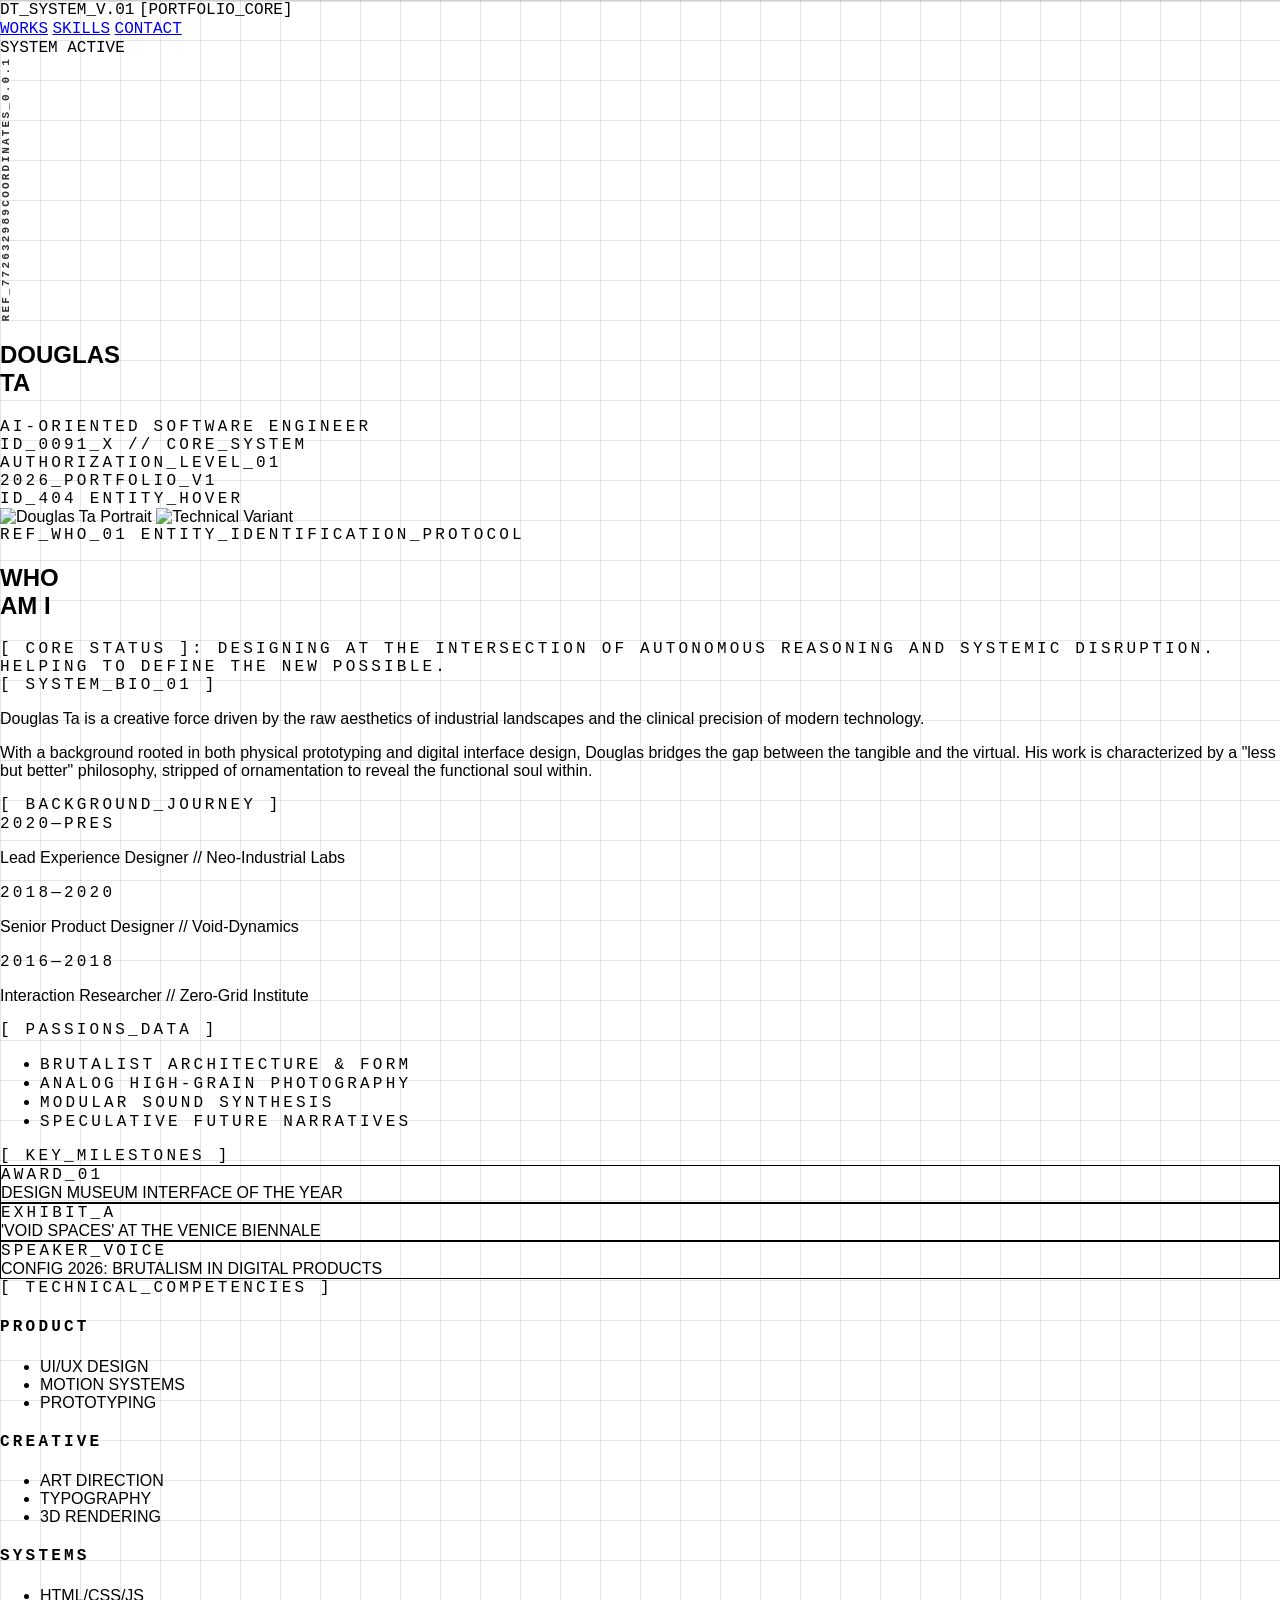
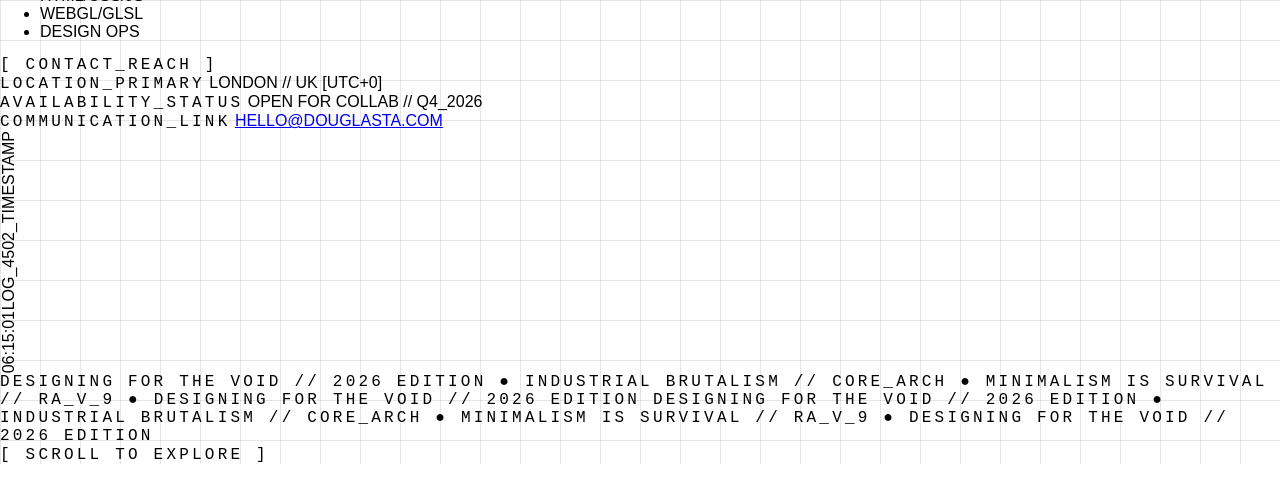
==== index.html @ 4e688d95 "updating info v2" ====
<!DOCTYPE html>
<html lang="en">
<head>
    <meta charset="UTF-8">
    <meta name="viewport" content="width=device-width, initial-scale=1.0">
    <title>DOUGLAS TA — MINIMALISM</title>
    <script src="https://cdn.tailwindcss.com"></script>
    <script src="https://code.iconify.design/iconify-icon/1.0.7/iconify-icon.min.js"></script>
    <script src="https://cdn.jsdelivr.net/npm/petite-vue@0.4.1/dist/petite-vue.iife.js" defer init></script>
    <style>
        @import url('https://api.fontshare.com/v2/css?f[]=nippo@200,300,400,500,600&f[]=azeret-mono@100,200,300,400&display=swap');

        :root {
            --bg-color: #ffffff;
            --accent-color: #000000;
            --grid-line: rgba(0,0,0,0.1);
        }

        body {
            font-family: 'Nippo', sans-serif;
            background-color: var(--bg-color);
            color: var(--accent-color);
            cursor: none;
            margin: 0;
            padding: 0;
        }

        .mono-text {
            font-family: 'Azeret Mono', monospace;
            text-transform: uppercase;
            letter-spacing: 0.2em;
        }

        .grid-bg {
            background-size: 40px 40px;
            background-image:
                linear-gradient(to right, var(--grid-line) 1px, transparent 1px),
                linear-gradient(to bottom, var(--grid-line) 1px, transparent 1px);
        }

        .image-container:hover .human-image { opacity: 0; }
        .image-container:hover .tech-image { opacity: 1; transform: scale(1.05); }

        #custom-cursor {
            position: fixed;
            width: 40px;
            height: 40px;
            background: black;
            border-radius: 50%;
            pointer-events: none;
            z-index: 9999;
            transition: transform 0.1s ease-out, width 0.3s ease, height 0.3s ease, background-color 0.3s ease;
            transform: translate(-50%, -50%);
            left: -100px;
            top: -100px;
        }

        .is-hovering #custom-cursor {
            width: 80px;
            height: 80px;
            background: white;
            mix-blend-mode: difference;
        }

        .brutalist-border { border: 1px solid black; }

        /* Holographic card effect — translated from components.md */
        .holographic-card {
            position: relative;
            transform-style: preserve-3d;
            transition: transform 0.15s ease-out;
            will-change: transform;
            overflow: hidden;
        }

        .holo-glow {
            position: absolute;
            inset: 0;
            background: radial-gradient(
                circle at var(--bg-x, 50%) var(--bg-y, 50%),
                rgba(0, 255, 255, 0.25),
                rgba(0, 212, 255, 0.20) 18%,
                rgba(0, 191, 255, 0.15) 32%,
                rgba(0, 169, 255, 0.10) 45%,
                transparent 42%
            ),
            linear-gradient(
                115deg,
                transparent 30%,
                rgba(0, 169, 255, 0.18) 37%,
                rgba(0, 191, 255, 0.20) 43%,
                rgba(0, 212, 255, 0.20) 50%,
                rgba(0, 233, 255, 0.18) 57%,
                rgba(0, 255, 255, 0.15) 63%,
                transparent 70%
            );
            opacity: 0;
            pointer-events: none;
            transition: opacity 0.3s ease;
            mix-blend-mode: screen;
            z-index: 1;
        }

        .holographic-card:hover .holo-glow {
            opacity: 1;
        }

        .vertical-text {
            writing-mode: vertical-rl;
            transform: rotate(180deg);
        }

        @keyframes scanline {
            0% { transform: translateY(-100%); }
            100% { transform: translateY(100%); }
        }

        .scanline {
            position: fixed;
            top: 0; left: 0; width: 100%; height: 2px;
            background: rgba(0,0,0,0.1);
            z-index: 100;
            pointer-events: none;
            animation: scanline 8s linear infinite;
        }

        .scroll-container::-webkit-scrollbar { display: none; }
        .scroll-container { -ms-overflow-style: none; scrollbar-width: none; }

        @keyframes spin-slow {
            from { transform: rotate(0deg); }
            to { transform: rotate(360deg); }
        }
        .animate-spin-slow { animation: spin-slow 10s linear infinite; }

        @keyframes marquee-footer {
            0% { transform: translateX(0); }
            100% { transform: translateX(-50%); }
        }

        #hero {
            min-height: 100%;
        }

        sd-component { display: block; }
    </style>
</head>
<body>
<div class="h-screen overflow-hidden flex flex-col relative select-none grid-bg">
    <div id="custom-cursor"></div>
    <div class="scanline"></div>

    <!-- Header -->
    <header class="w-full flex items-center justify-between p-2 border border-black z-40 bg-white shrink-0">
        <div class="flex items-center gap-6">
            <span class="uppercase tracking-[0.2em] text-xs font-bold" style="font-family: 'Azeret Mono', monospace;">DT_SYSTEM_V.01</span>
            <span class="uppercase tracking-[0.2em] text-xs opacity-40" style="font-family: 'Azeret Mono', monospace;">[PORTFOLIO_CORE]</span>
        </div>
        <nav class="hidden md:flex items-center gap-12">
            <a href="#works" class="uppercase tracking-[0.2em] text-xs hover:line-through transition-all" style="font-family: 'Azeret Mono', monospace;">WORKS</a>
            <a href="#lab" class="uppercase tracking-[0.2em] text-xs hover:line-through transition-all" style="font-family: 'Azeret Mono', monospace;">SKILLS</a>
            <a href="#info" class="uppercase tracking-[0.2em] text-xs hover:line-through transition-all" style="font-family: 'Azeret Mono', monospace;">CONTACT</a>
        </nav>
        <div class="flex items-center gap-4">
            <div class="w-3 h-3 rounded-full animate-pulse" style="background-color: #3BB143;"></div>
            <span class="uppercase tracking-[0.2em] text-xs" style="font-family: 'Azeret Mono', monospace;">SYSTEM ACTIVE</span>
        </div>
    </header>

    <!-- Main layout: sidebars + scrollable center -->
    <div class="flex flex-1 min-h-0 overflow-hidden">

        <!-- Left Sidebar -->
        <div class="sidebar-left w-12 h-full border-r border-black flex flex-col justify-between items-center py-12 bg-white/50 backdrop-blur-sm z-30 shrink-0">
            <div class="flex items-center justify-center" style="writing-mode: vertical-rl; transform: rotate(180deg); font-family: 'Azeret Mono', monospace; text-transform: uppercase; letter-spacing: 0.2em; font-size: 11px; font-weight: 600; color: #333;">
                COORDINATES_0.0.1
            </div>
            <div class="flex flex-col gap-8 items-center">
                <a href="https://github.com/douglasta2024/AI-Projects-Portfolio" target="_blank" class="hover:scale-125 transition-transform"><iconify-icon icon="lucide:github" class="text-3xl"></iconify-icon></a>
                <a href="https://linkedin.com/in/douglas-ta/" target="_blank" class="hover:scale-125 transition-transform"><iconify-icon icon="lucide:linkedin" class="text-3xl"></iconify-icon></a>
                <a href="https://instagram.com/douglas_ta30" target="_blank" class="hover:scale-125 transition-transform"><iconify-icon icon="lucide:instagram" class="text-3xl"></iconify-icon></a>
            </div>
            <div class="flex items-center justify-center" style="writing-mode: vertical-rl; transform: rotate(180deg); font-family: 'Azeret Mono', monospace; text-transform: uppercase; letter-spacing: 0.2em; font-size: 11px; font-weight: 600; color: #333;">
                REF_772632989
            </div>
        </div>

        <!-- Scrollable Center -->
        <div class="flex-1 overflow-y-auto scroll-container">

            <!-- Section: Hero -->
            <section id="hero" class="relative flex items-center justify-center border-b border-black bg-white/10 backdrop-blur-[2px]">
                <div class="absolute top-10 left-10 pointer-events-none z-30">
                    <h1 class="text-5xl md:text-6xl lg:text-7xl font-bold tracking-tighter leading-[0.8] text-black">DOUGLAS<br>TA</h1>
                    <div class="flex items-center gap-2 mt-4">
                        <div class="w-12 h-[1px] bg-black"></div>
                        <span class="mono-text text-[10px] font-bold">AI-ORIENTED SOFTWARE ENGINEER</span>
                    </div>
                </div>
                <div class="absolute top-10 right-10 mono-text text-[10px] text-right hidden md:block pointer-events-none z-30">
                    <div class="font-bold">ID_0091_X // CORE_SYSTEM</div>
                    <div class="opacity-40">AUTHORIZATION_LEVEL_01</div>
                    <div class="opacity-40 mt-1">2026_PORTFOLIO_V1</div>
                </div>
                <div class="image-container relative h-[65vh] aspect-[4/5] bg-neutral-100 border-[16px] border-black transition-all duration-700 hover:shadow-[30px_30px_0px_rgba(0,0,0,0.1)] group z-20">
                    <div class="absolute -top-10 left-0 mono-text text-[10px] flex items-center gap-2">
                        <span class="px-2 py-0.5 bg-black text-white">ID_404</span>
                        <span>ENTITY_HOVER</span>
                    </div>
                    <img src="https://vgbujcuwptvheqijyjbe.supabase.co/storage/v1/object/public/hmac-uploads/uploads/5531bca8-cac6-471d-98bf-a1027e7a1683/1772633847243-9bbf028e/image_one.png"
                         class="human-image absolute inset-0 w-full h-full object-cover object-center transition-opacity duration-500 grayscale" alt="Douglas Ta Portrait">
                    <img src="https://vgbujcuwptvheqijyjbe.supabase.co/storage/v1/object/public/hmac-uploads/uploads/5531bca8-cac6-471d-98bf-a1027e7a1683/1772633847243-9bbf028e/image_one.png"
                         class="tech-image absolute inset-0 w-full h-full object-cover object-center opacity-0 transition-all duration-700 scale-110 grayscale-0" alt="Technical Variant">
                    <div class="absolute top-2 left-2 w-4 h-4 border-t-2 border-l-2 border-white mix-blend-difference"></div>
                    <div class="absolute top-2 right-2 w-4 h-4 border-t-2 border-r-2 border-white mix-blend-difference"></div>
                    <div class="absolute bottom-2 left-2 w-4 h-4 border-b-2 border-l-2 border-white mix-blend-difference"></div>
                    <div class="absolute bottom-2 right-2 w-4 h-4 border-b-2 border-r-2 border-white mix-blend-difference"></div>
                </div>
            </section>

            <!-- Section: Who Am I heading -->
            <section id="info" class="px-8 py-20 border-b border-black">
                <div class="mono-text text-[10px] mb-4 flex items-center gap-2">
                    <span class="px-2 py-0.5 bg-black text-white">REF_WHO_01</span>
                    <span>ENTITY_IDENTIFICATION_PROTOCOL</span>
                </div>
                <h2 class="text-8xl md:text-[12rem] font-bold tracking-tighter leading-[0.8] text-black">
                    WHO<br>AM I
                </h2>
                <div class="flex justify-end mt-12">
                    <div class="w-1/2 mono-text text-sm leading-relaxed">
                        [ CORE STATUS ]: DESIGNING AT THE INTERSECTION OF AUTONOMOUS REASONING AND SYSTEMIC DISRUPTION. HELPING TO DEFINE THE NEW POSSIBLE.
                    </div>
                </div>
            </section>

            <!-- Section: Bio & Background -->
            <section class="grid grid-cols-1 md:grid-cols-2 border-b border-black">
                <div class="p-8 border-r border-black holographic-card">
                    <div class="mono-text text-[10px] mb-8">[ SYSTEM_BIO_01 ]</div>
                    <p class="text-xl font-medium leading-tight mb-6">
                        Douglas Ta is a creative force driven by the raw aesthetics of industrial landscapes and the clinical precision of modern technology.
                    </p>
                    <p class="text-neutral-500 leading-relaxed">
                        With a background rooted in both physical prototyping and digital interface design, Douglas bridges the gap between the tangible and the virtual. His work is characterized by a "less but better" philosophy, stripped of ornamentation to reveal the functional soul within.
                    </p>
                    <div class="holo-glow"></div>
                </div>
                <div class="p-8 holographic-card">
                    <div class="mono-text text-[10px] mb-8">[ BACKGROUND_JOURNEY ]</div>
                    <div class="space-y-6">
                        <div class="flex gap-4 items-start">
                            <span class="mono-text text-xs opacity-40">2020—PRES</span>
                            <p class="text-sm uppercase tracking-wider">Lead Experience Designer // Neo-Industrial Labs</p>
                        </div>
                        <div class="flex gap-4 items-start">
                            <span class="mono-text text-xs opacity-40">2018—2020</span>
                            <p class="text-sm uppercase tracking-wider">Senior Product Designer // Void-Dynamics</p>
                        </div>
                        <div class="flex gap-4 items-start">
                            <span class="mono-text text-xs opacity-40">2016—2018</span>
                            <p class="text-sm uppercase tracking-wider">Interaction Researcher // Zero-Grid Institute</p>
                        </div>
                    </div>
                    <div class="holo-glow"></div>
                </div>
            </section>

            <!-- Section: Interests & Accomplishments -->
            <section class="grid grid-cols-1 md:grid-cols-2 border-b border-black">
                <div class="p-8 border-r border-black holographic-card">
                    <div class="mono-text text-[10px] mb-8">[ PASSIONS_DATA ]</div>
                    <ul class="space-y-4">
                        <li class="flex items-center gap-4 group">
                            <iconify-icon icon="lucide:box" class="text-xl group-hover:rotate-45 transition-transform"></iconify-icon>
                            <span class="mono-text text-sm">Brutalist Architecture & Form</span>
                        </li>
                        <li class="flex items-center gap-4 group">
                            <iconify-icon icon="lucide:camera" class="text-xl group-hover:rotate-45 transition-transform"></iconify-icon>
                            <span class="mono-text text-sm">Analog High-Grain Photography</span>
                        </li>
                        <li class="flex items-center gap-4 group">
                            <iconify-icon icon="lucide:waves" class="text-xl group-hover:rotate-45 transition-transform"></iconify-icon>
                            <span class="mono-text text-sm">Modular Sound Synthesis</span>
                        </li>
                        <li class="flex items-center gap-4 group">
                            <iconify-icon icon="lucide:binary" class="text-xl group-hover:rotate-45 transition-transform"></iconify-icon>
                            <span class="mono-text text-sm">Speculative Future Narratives</span>
                        </li>
                    </ul>
                    <div class="holo-glow"></div>
                </div>
                <div class="p-8">
                    <div class="mono-text text-[10px] mb-8">[ KEY_MILESTONES ]</div>
                    <div class="grid grid-cols-1 gap-4">
                        <div class="p-4 brutalist-border holographic-card">
                            <div class="mono-text text-[10px] opacity-40 mb-1">AWARD_01</div>
                            <div class="text-sm font-bold">DESIGN MUSEUM INTERFACE OF THE YEAR</div>
                            <div class="holo-glow"></div>
                        </div>
                        <div class="p-4 brutalist-border holographic-card">
                            <div class="mono-text text-[10px] opacity-40 mb-1">EXHIBIT_A</div>
                            <div class="text-sm font-bold">'VOID SPACES' AT THE VENICE BIENNALE</div>
                            <div class="holo-glow"></div>
                        </div>
                        <div class="p-4 brutalist-border holographic-card">
                            <div class="mono-text text-[10px] opacity-40 mb-1">SPEAKER_VOICE</div>
                            <div class="text-sm font-bold">CONFIG 2026: BRUTALISM IN DIGITAL PRODUCTS</div>
                            <div class="holo-glow"></div>
                        </div>
                    </div>
                </div>
            </section>

            <!-- Section: Skills & Contact -->
            <section class="grid grid-cols-1 md:grid-cols-3">
                <div class="col-span-2 p-8 border-r border-black holographic-card">
                    <div class="mono-text text-[10px] mb-8">[ TECHNICAL_COMPETENCIES ]</div>
                    <div class="grid grid-cols-2 md:grid-cols-3 gap-8">
                        <div>
                            <h4 class="mono-text text-xs font-bold mb-4">Product</h4>
                            <ul class="text-xs space-y-2 opacity-60">
                                <li>UI/UX DESIGN</li>
                                <li>MOTION SYSTEMS</li>
                                <li>PROTOTYPING</li>
                            </ul>
                        </div>
                        <div>
                            <h4 class="mono-text text-xs font-bold mb-4">Creative</h4>
                            <ul class="text-xs space-y-2 opacity-60">
                                <li>ART DIRECTION</li>
                                <li>TYPOGRAPHY</li>
                                <li>3D RENDERING</li>
                            </ul>
                        </div>
                        <div>
                            <h4 class="mono-text text-xs font-bold mb-4">Systems</h4>
                            <ul class="text-xs space-y-2 opacity-60">
                                <li>HTML/CSS/JS</li>
                                <li>WEBGL/GLSL</li>
                                <li>DESIGN OPS</li>
                            </ul>
                        </div>
                    </div>
                    <div class="holo-glow"></div>
                </div>
                <div class="p-8 bg-black text-white">
                    <div class="mono-text text-[10px] mb-8 text-neutral-400">[ CONTACT_REACH ]</div>
                    <div class="space-y-6">
                        <div>
                            <span class="block text-[10px] mono-text opacity-40 mb-1">LOCATION_PRIMARY</span>
                            <span class="text-sm">LONDON // UK [UTC+0]</span>
                        </div>
                        <div>
                            <span class="block text-[10px] mono-text opacity-40 mb-1">AVAILABILITY_STATUS</span>
                            <span class="text-sm text-green-400">OPEN FOR COLLAB // Q4_2026</span>
                        </div>
                        <div>
                            <span class="block text-[10px] mono-text opacity-40 mb-1">COMMUNICATION_LINK</span>
                            <a href="mailto:hello@douglasta.com" class="text-sm underline hover:text-neutral-400 transition-colors">HELLO@DOUGLASTA.COM</a>
                        </div>
                    </div>
                </div>
            </section>

        </div>

        <!-- Right Sidebar -->
        <div class="sidebar-right w-16 h-full border-l border-black flex flex-col justify-between items-center py-4 bg-white/50 backdrop-blur-sm z-30 shrink-0">
            <div class="text-[10px] text-[#666] font-mono uppercase tracking-[0.2em]" style="writing-mode: vertical-rl; transform: rotate(180deg);">
                LOG_4502_TIMESTAMP
            </div>
            <div class="flex flex-col items-center gap-12">
                <div class="w-[1px] h-32 bg-black opacity-30"></div>
                <div class="w-10 h-10 border border-black flex items-center justify-center animate-spin-slow">
                    <iconify-icon icon="lucide:settings" class="text-lg"></iconify-icon>
                </div>
                <div class="w-[1px] h-32 bg-black opacity-30"></div>
            </div>
            <div id="time-display" class="font-mono uppercase tracking-[0.2em] text-[10px]" style="writing-mode: vertical-rl; transform: rotate(180deg);">
                00:00:00
            </div>
        </div>

    </div>

    <!-- Footer -->
    <footer class="w-full flex items-center justify-between p-2 border border-black z-40 bg-white shrink-0">
        <div class="flex gap-12 overflow-hidden whitespace-nowrap">
            <div class="flex gap-12 uppercase text-[10px] opacity-40" style="font-family: 'Azeret Mono', monospace; letter-spacing: 0.2em; animation: marquee-footer 20s linear infinite;">
                <span>DESIGNING FOR THE VOID // 2026 EDITION</span>
                <span>●</span>
                <span>INDUSTRIAL BRUTALISM // CORE_ARCH</span>
                <span>●</span>
                <span>MINIMALISM IS SURVIVAL // RA_V_9</span>
                <span>●</span>
                <span>DESIGNING FOR THE VOID // 2026 EDITION</span>
                <span>DESIGNING FOR THE VOID // 2026 EDITION</span>
                <span>●</span>
                <span>INDUSTRIAL BRUTALISM // CORE_ARCH</span>
                <span>●</span>
                <span>MINIMALISM IS SURVIVAL // RA_V_9</span>
                <span>●</span>
                <span>DESIGNING FOR THE VOID // 2026 EDITION</span>
            </div>
        </div>
        <div class="flex items-center gap-4 border-l border-black pl-8 ml-8 shrink-0">
            <span class="uppercase text-xs whitespace-nowrap" style="font-family: 'Azeret Mono', monospace; letter-spacing: 0.2em;">[ SCROLL TO EXPLORE ]</span>
            <iconify-icon icon="lucide:chevron-down" class="animate-bounce"></iconify-icon>
        </div>
    </footer>

</div>

<script>
    const cursor = document.getElementById('custom-cursor');
    const body = document.body;

    document.addEventListener('mousemove', (e) => {
        cursor.style.left = `${e.clientX}px`;
        cursor.style.top = `${e.clientY}px`;
    });

    const hoverSelectors = 'a, button, .image-container, .brutalist-border, [role="button"]';
    const setupHovers = () => {
        document.querySelectorAll(hoverSelectors).forEach(el => {
            el.removeEventListener('mouseenter', handleEnter);
            el.removeEventListener('mouseleave', handleLeave);
            el.addEventListener('mouseenter', handleEnter);
            el.addEventListener('mouseleave', handleLeave);
        });
    };
    const handleEnter = () => body.classList.add('is-hovering');
    const handleLeave = () => body.classList.remove('is-hovering');
    setupHovers();

    const observer = new MutationObserver(() => setupHovers());
    observer.observe(document.body, { childList: true, subtree: true });

    function updateTime() {
        const now = new Date();
        document.getElementById('time-display').innerText =
            now.getHours().toString().padStart(2, '0') + ':' +
            now.getMinutes().toString().padStart(2, '0') + ':' +
            now.getSeconds().toString().padStart(2, '0');
    }
    setInterval(updateTime, 1000);
    updateTime();

    document.addEventListener('mousemove', (e) => {
        const techImg = document.querySelector('.tech-image');
        if (techImg) {
            const x = (e.clientX / window.innerWidth - 0.5) * 20;
            const y = (e.clientY / window.innerHeight - 0.5) * 20;
            techImg.style.transform = `scale(1.1) translate(${x}px, ${y}px)`;
        }
    });

    // Holographic card tilt — translated from components.md HolographicCard
    document.querySelectorAll('.holographic-card').forEach(card => {
        card.addEventListener('mousemove', (e) => {
            const rect = card.getBoundingClientRect();
            const x = e.clientX - rect.left;
            const y = e.clientY - rect.top;
            const centerX = rect.width / 2;
            const centerY = rect.height / 2;
            const rotateX = (y - centerY) / 100;
            const rotateY = (centerX - x) / 100;
            card.style.transform = `perspective(1000px) rotateX(${rotateX}deg) rotateY(${rotateY}deg)`;
            card.style.setProperty('--bg-x', `${(x / rect.width) * 100}%`);
            card.style.setProperty('--bg-y', `${(y / rect.height) * 100}%`);
        });
        card.addEventListener('mouseleave', () => {
            card.style.transform = 'perspective(1000px) rotateX(0deg) rotateY(0deg)';
            card.style.setProperty('--bg-x', '50%');
            card.style.setProperty('--bg-y', '50%');
        });
    });
</script>
</body>
</html>
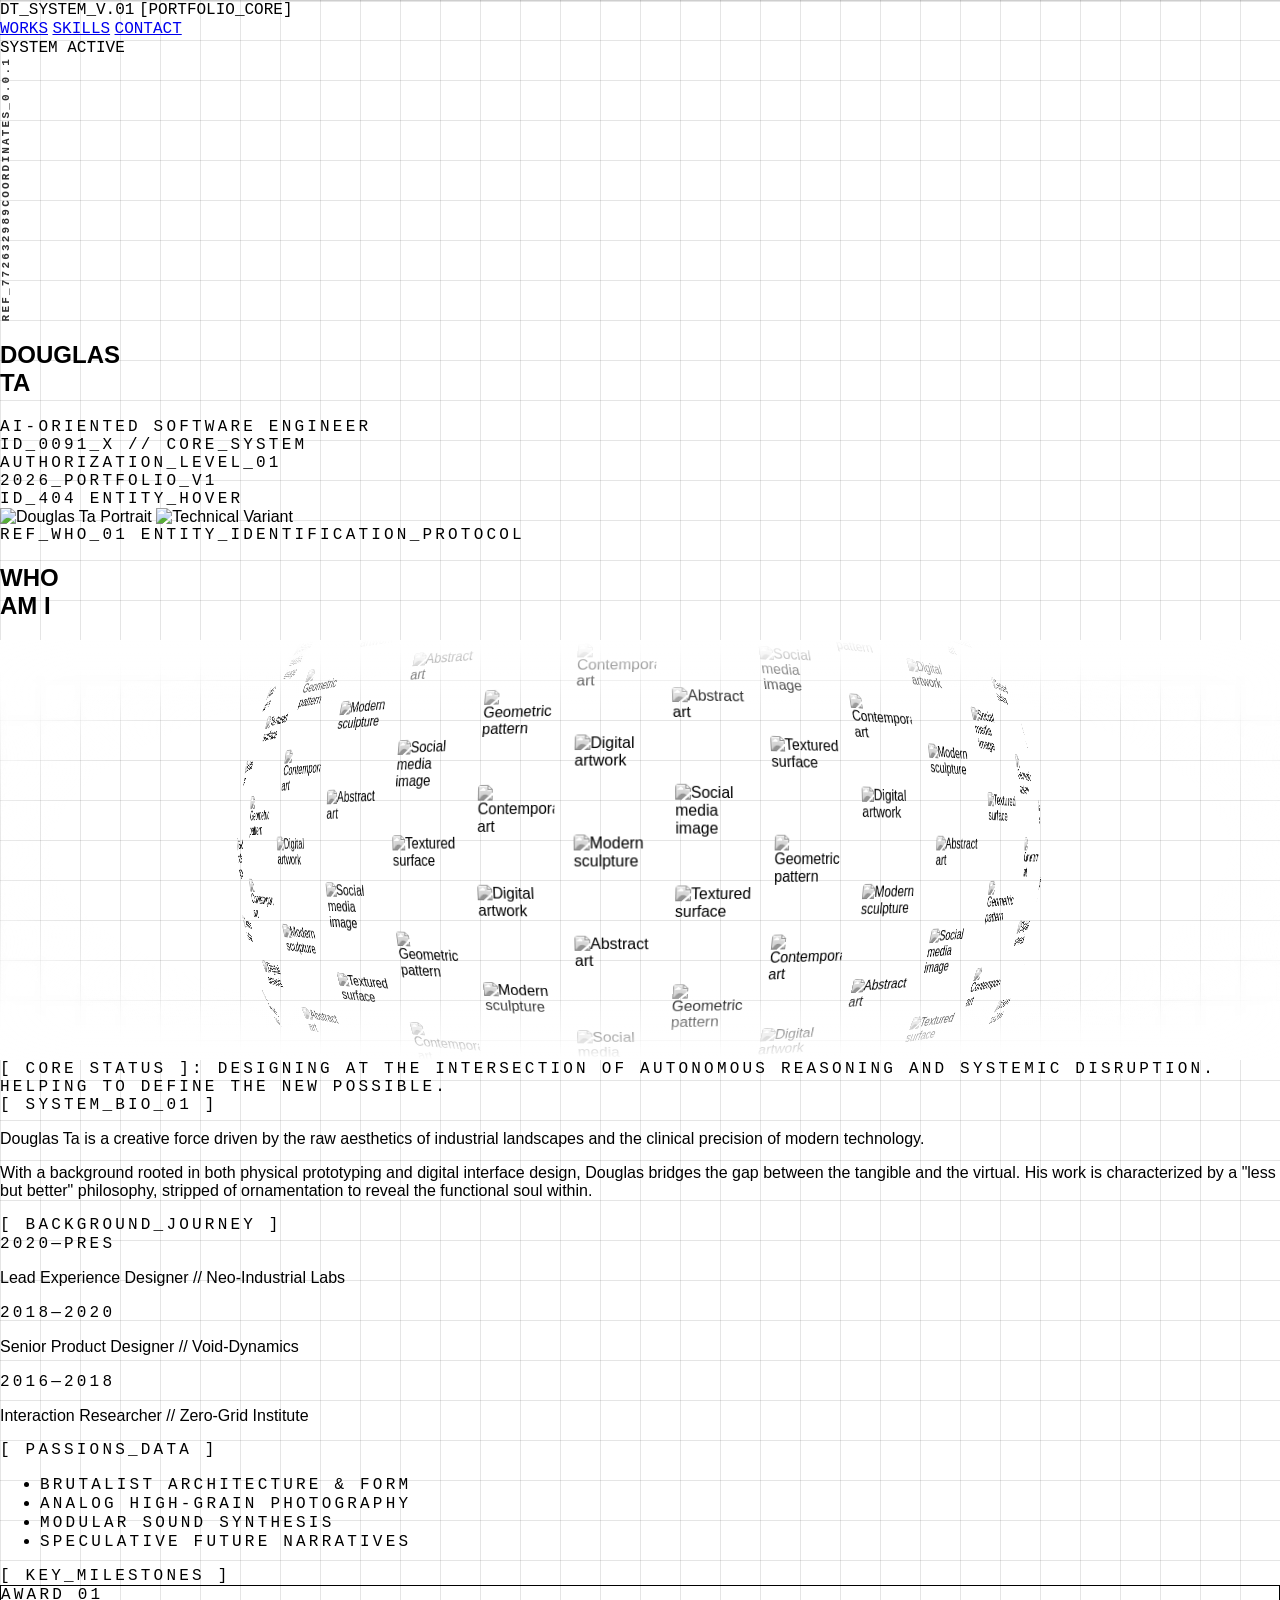
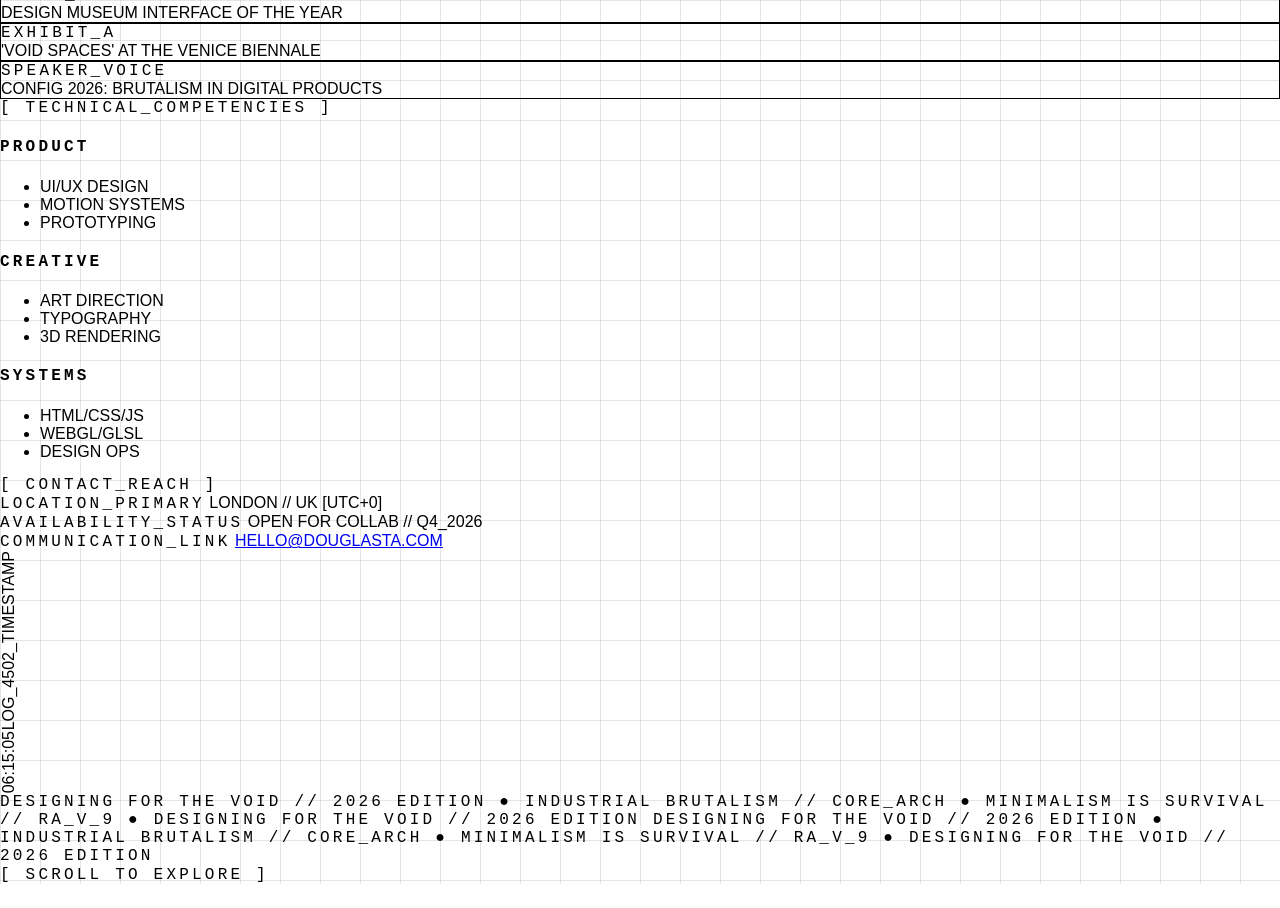
==== commit 686b84a9: "added dome" ====
--- a/index.html
+++ b/index.html
@@ -143,6 +143,91 @@
         }
 
         sd-component { display: block; }
+
+        /* ── Dome Gallery ─────────────────────────────────────────── */
+        .sphere-root {
+            position: relative; width: 100%; height: 100%;
+            --radius: 520px; --viewer-pad: 72px;
+            --circ: calc(var(--radius) * 3.14159);
+            --rot-y: calc((360deg / var(--segments-x)) / 2);
+            --rot-x: calc((360deg / var(--segments-y)) / 2);
+            --item-width: calc(var(--circ) / var(--segments-x));
+            --item-height: calc(var(--circ) / var(--segments-y));
+        }
+        .sphere-root * { box-sizing: border-box; }
+        .sphere, .item, .item__image { transform-style: preserve-3d; }
+        main.sphere-main {
+            position: absolute; inset: 0; display: grid; place-items: center;
+            overflow: hidden; touch-action: none; user-select: none;
+            -webkit-user-select: none; background: transparent;
+        }
+        .stage {
+            width: 100%; height: 100%; display: grid; place-items: center;
+            perspective: calc(var(--radius) * 2); perspective-origin: 50% 50%;
+            contain: layout paint size;
+        }
+        .sphere { transform: translateZ(calc(var(--radius) * -1)); will-change: transform; }
+        .overlay, .overlay--blur {
+            position: absolute; inset: 0; margin: auto; z-index: 3; pointer-events: none;
+        }
+        .overlay {
+            background-image: radial-gradient(rgba(235,235,235,0) 65%, var(--overlay-blur-color,#ffffff) 100%);
+        }
+        .overlay--blur {
+            -webkit-mask-image: radial-gradient(rgba(235,235,235,0) 70%, var(--overlay-blur-color,#ffffff) 90%);
+            mask-image: radial-gradient(rgba(235,235,235,0) 70%, var(--overlay-blur-color,#ffffff) 90%);
+            backdrop-filter: blur(3px);
+        }
+        .item {
+            width: calc(var(--item-width) * var(--item-size-x));
+            height: calc(var(--item-height) * var(--item-size-y));
+            position: absolute; top: -999px; bottom: -999px; left: -999px; right: -999px; margin: auto;
+            transform-origin: 50% 50%; backface-visibility: hidden; transition: transform 300ms;
+            transform:
+                rotateY(calc(var(--rot-y) * (var(--offset-x) + ((var(--item-size-x) - 1) / 2)) + var(--rot-y-delta, 0deg)))
+                rotateX(calc(var(--rot-x) * (var(--offset-y) - ((var(--item-size-y) - 1) / 2)) + var(--rot-x-delta, 0deg)))
+                translateZ(var(--radius));
+        }
+        .item__image {
+            position: absolute; display: block; inset: 10px;
+            border-radius: var(--tile-radius, 12px); background: transparent; overflow: hidden;
+            backface-visibility: hidden; transition: transform 300ms; cursor: pointer;
+            -webkit-tap-highlight-color: transparent; touch-action: manipulation;
+            pointer-events: auto; -webkit-transform: translateZ(0); transform: translateZ(0);
+        }
+        .item__image:focus { outline: none; }
+        .item__image img {
+            width: 100%; height: 100%; object-fit: cover; pointer-events: none;
+            backface-visibility: hidden; filter: var(--image-filter, none);
+        }
+        .viewer {
+            position: absolute; inset: 0; z-index: 20; pointer-events: none;
+            display: flex; align-items: center; justify-content: center; padding: var(--viewer-pad);
+        }
+        .viewer .frame {
+            height: 100%; aspect-ratio: 1; border-radius: var(--enlarge-radius,32px); display: flex;
+        }
+        @media (max-aspect-ratio: 1/1) { .viewer .frame { height: auto; width: 100%; } }
+        .viewer .scrim {
+            position: absolute; inset: 0; z-index: 10; background: rgba(0,0,0,0.4);
+            pointer-events: none; opacity: 0; transition: opacity 500ms ease; backdrop-filter: blur(3px);
+        }
+        .sphere-root[data-enlarging='true'] .viewer .scrim { opacity: 1; pointer-events: all; }
+        .viewer .enlarge {
+            position: absolute; z-index: 30; border-radius: var(--enlarge-radius,32px); overflow: hidden;
+            transition: transform 500ms ease, opacity 500ms ease;
+            transform-origin: top left; box-shadow: 0 10px 30px rgba(0,0,0,0.35);
+        }
+        .viewer .enlarge img { width: 100%; height: 100%; object-fit: cover; filter: var(--image-filter, none); }
+        .sphere-root .enlarge-closing img { filter: var(--image-filter, none); }
+        .edge-fade {
+            position: absolute; left: 50%; height: 70px; z-index: 5; pointer-events: none;
+            width: calc(var(--radius, 400px) * 2);
+            background: linear-gradient(to bottom, transparent, var(--overlay-blur-color,#ffffff));
+        }
+        .edge-fade--top { top: 0; transform: translateX(-50%) rotate(180deg); }
+        .edge-fade--bottom { bottom: 0; transform: translateX(-50%); }
+        .dg-scroll-lock { overflow: hidden; }
     </style>
 </head>
 <body>
@@ -224,9 +309,29 @@
                     <span class="px-2 py-0.5 bg-black text-white">REF_WHO_01</span>
                     <span>ENTITY_IDENTIFICATION_PROTOCOL</span>
                 </div>
-                <h2 class="text-8xl md:text-[12rem] font-bold tracking-tighter leading-[0.8] text-black">
-                    WHO<br>AM I
-                </h2>
+                <div class="flex items-center gap-8">
+                    <h2 class="text-8xl md:text-[12rem] font-bold tracking-tighter leading-[0.8] text-black shrink-0">
+                        WHO<br>AM I
+                    </h2>
+                    <div class="flex-1 relative overflow-hidden" style="height:420px;">
+                        <div class="sphere-root" id="dome-root"
+                            style="--segments-x:35;--segments-y:35;--overlay-blur-color:#ffffff;--tile-radius:4px;--enlarge-radius:4px;--image-filter:grayscale(1)">
+                            <main class="sphere-main" id="dome-main">
+                                <div class="stage">
+                                    <div class="sphere" id="dome-sphere"></div>
+                                </div>
+                                <div class="overlay"></div>
+                                <div class="overlay overlay--blur"></div>
+                                <div class="edge-fade edge-fade--top"></div>
+                                <div class="edge-fade edge-fade--bottom"></div>
+                                <div class="viewer" id="dome-viewer">
+                                    <div class="scrim" id="dome-scrim"></div>
+                                    <div class="frame" id="dome-frame"></div>
+                                </div>
+                            </main>
+                        </div>
+                    </div>
+                </div>
                 <div class="flex justify-end mt-12">
                     <div class="w-1/2 mono-text text-sm leading-relaxed">
                         [ CORE STATUS ]: DESIGNING AT THE INTERSECTION OF AUTONOMOUS REASONING AND SYSTEMIC DISRUPTION. HELPING TO DEFINE THE NEW POSSIBLE.
@@ -456,6 +561,311 @@
         }
     });
 
+    // ── Dome Gallery ────────────────────────────────────────────────
+    (function initDomeGallery() {
+        const IMAGES = [
+            { src: 'https://images.unsplash.com/photo-1755331039789-7e5680e26e8f?q=80&w=774&auto=format&fit=crop', alt: 'Abstract art' },
+            { src: 'https://images.unsplash.com/photo-1755569309049-98410b94f66d?q=80&w=772&auto=format&fit=crop', alt: 'Modern sculpture' },
+            { src: 'https://images.unsplash.com/photo-1755497595318-7e5e3523854f?q=80&w=774&auto=format&fit=crop', alt: 'Digital artwork' },
+            { src: 'https://images.unsplash.com/photo-1755353985163-c2a0fe5ac3d8?q=80&w=774&auto=format&fit=crop', alt: 'Contemporary art' },
+            { src: 'https://images.unsplash.com/photo-1745965976680-d00be7dc0377?q=80&w=774&auto=format&fit=crop', alt: 'Geometric pattern' },
+            { src: 'https://images.unsplash.com/photo-1752588975228-21f44630bb3c?q=80&w=774&auto=format&fit=crop', alt: 'Textured surface' },
+            { src: 'https://pbs.twimg.com/media/Gyla7NnXMAAXSo_?format=jpg&name=large', alt: 'Social media image' }
+        ];
+        const segments = 35;
+        const maxVerticalRotationDeg = 5;
+        const dragSensitivity = 20;
+        const enlargeTransitionMs = 300;
+        const dragDampening = 2;
+        const minRadius = 400;
+        const fit = 0.5;
+        const padFactor = 0.25;
+        const openedImageWidth = '250px';
+        const openedImageHeight = '350px';
+
+        const clampVal = (v, mn, mx) => Math.min(Math.max(v, mn), mx);
+        const normalizeAngle = d => ((d % 360) + 360) % 360;
+        const wrapAngleSigned = deg => { const a = (((deg + 180) % 360) + 360) % 360; return a - 180; };
+        const getDataNumber = (el, name, fallback) => {
+            const attr = el.dataset[name] ?? el.getAttribute('data-' + name);
+            const n = attr == null ? NaN : parseFloat(attr);
+            return Number.isFinite(n) ? n : fallback;
+        };
+
+        function buildItems(pool, seg) {
+            const xCols = Array.from({ length: seg }, (_, i) => -37 + i * 2);
+            const evenYs = [-4, -2, 0, 2, 4];
+            const oddYs  = [-3, -1, 1, 3, 5];
+            const coords = xCols.flatMap((x, c) => {
+                const ys = c % 2 === 0 ? evenYs : oddYs;
+                return ys.map(y => ({ x, y, sizeX: 2, sizeY: 2 }));
+            });
+            const totalSlots = coords.length;
+            const normalizedImages = pool.map(img => typeof img === 'string' ? { src: img, alt: '' } : { src: img.src || '', alt: img.alt || '' });
+            const usedImages = Array.from({ length: totalSlots }, (_, i) => normalizedImages[i % normalizedImages.length]);
+            for (let i = 1; i < usedImages.length; i++) {
+                if (usedImages[i].src === usedImages[i - 1].src) {
+                    for (let j = i + 1; j < usedImages.length; j++) {
+                        if (usedImages[j].src !== usedImages[i].src) {
+                            const tmp = usedImages[i]; usedImages[i] = usedImages[j]; usedImages[j] = tmp; break;
+                        }
+                    }
+                }
+            }
+            return coords.map((c, i) => ({ ...c, src: usedImages[i].src, alt: usedImages[i].alt }));
+        }
+
+        function computeItemBaseRotation(offsetX, offsetY, sizeX, sizeY, segs) {
+            const unit = 360 / segs / 2;
+            return { rotateX: unit * (offsetY - (sizeY - 1) / 2), rotateY: unit * (offsetX + (sizeX - 1) / 2) };
+        }
+
+        const rootEl   = document.getElementById('dome-root');
+        const mainEl   = document.getElementById('dome-main');
+        const sphereEl = document.getElementById('dome-sphere');
+        const viewerEl = document.getElementById('dome-viewer');
+        const scrimEl  = document.getElementById('dome-scrim');
+        const frameEl  = document.getElementById('dome-frame');
+        if (!rootEl) return;
+
+        // Build tiles
+        const items = buildItems(IMAGES, segments);
+        const frag = document.createDocumentFragment();
+        items.forEach(it => {
+            const itemDiv = document.createElement('div');
+            itemDiv.className = 'item';
+            itemDiv.dataset.src     = it.src;
+            itemDiv.dataset.offsetX = it.x;
+            itemDiv.dataset.offsetY = it.y;
+            itemDiv.dataset.sizeX   = it.sizeX;
+            itemDiv.dataset.sizeY   = it.sizeY;
+            itemDiv.style.setProperty('--offset-x',    it.x);
+            itemDiv.style.setProperty('--offset-y',    it.y);
+            itemDiv.style.setProperty('--item-size-x', it.sizeX);
+            itemDiv.style.setProperty('--item-size-y', it.sizeY);
+            const imgDiv = document.createElement('div');
+            imgDiv.className = 'item__image';
+            imgDiv.setAttribute('role', 'button');
+            imgDiv.tabIndex = 0;
+            imgDiv.setAttribute('aria-label', it.alt || 'Open image');
+            const img = document.createElement('img');
+            img.src = it.src; img.draggable = false; img.alt = it.alt;
+            imgDiv.appendChild(img);
+            itemDiv.appendChild(imgDiv);
+            frag.appendChild(itemDiv);
+        });
+        sphereEl.appendChild(frag);
+
+        // State
+        const rotation = { x: 0, y: 0 };
+        let startRot = { x: 0, y: 0 }, startPos = null;
+        let dragging = false, moved = false;
+        let inertiaRAF = null, opening = false;
+        let openStartedAt = 0, lastDragEndAt = 0;
+        let focusedEl = null, originalTilePosition = null;
+        let prevX = 0, prevY = 0, prevTime = 0, velX = 0, velY = 0;
+
+        function applyTransform(xDeg, yDeg) {
+            sphereEl.style.transform = `translateZ(calc(var(--radius) * -1)) rotateX(${xDeg}deg) rotateY(${yDeg}deg)`;
+        }
+
+        // ResizeObserver
+        new ResizeObserver(entries => {
+            const cr = entries[0].contentRect;
+            const w = Math.max(1, cr.width), h = Math.max(1, cr.height);
+            const minDim = Math.min(w, h), aspect = w / h;
+            let basis = aspect >= 1.3 ? w : minDim;
+            let radius = clampVal(Math.min(basis * fit, h * 1.35), minRadius, Infinity);
+            rootEl.style.setProperty('--radius', `${Math.round(radius)}px`);
+            rootEl.style.setProperty('--viewer-pad', `${Math.max(8, Math.round(minDim * padFactor))}px`);
+            applyTransform(rotation.x, rotation.y);
+        }).observe(rootEl);
+        applyTransform(0, 0);
+
+        // Inertia
+        function stopInertia() { if (inertiaRAF) { cancelAnimationFrame(inertiaRAF); inertiaRAF = null; } }
+        function startInertia(vx, vy) {
+            const MAX_V = 1.4;
+            let vX = clampVal(vx, -MAX_V, MAX_V) * 80, vY = clampVal(vy, -MAX_V, MAX_V) * 80;
+            let frames = 0;
+            const d = clampVal(dragDampening, 0, 1);
+            const friction = 0.94 + 0.055 * d, stopThr = 0.015 - 0.01 * d, maxF = Math.round(90 + 270 * d);
+            stopInertia();
+            function step() {
+                vX *= friction; vY *= friction;
+                if ((Math.abs(vX) < stopThr && Math.abs(vY) < stopThr) || ++frames > maxF) { inertiaRAF = null; return; }
+                rotation.x = clampVal(rotation.x - vY / 200, -maxVerticalRotationDeg, maxVerticalRotationDeg);
+                rotation.y = wrapAngleSigned(rotation.y + vX / 200);
+                applyTransform(rotation.x, rotation.y);
+                inertiaRAF = requestAnimationFrame(step);
+            }
+            inertiaRAF = requestAnimationFrame(step);
+        }
+
+        // Drag — pointer events
+        mainEl.addEventListener('pointerdown', e => {
+            if (focusedEl) return;
+            stopInertia();
+            dragging = true; moved = false;
+            startRot = { ...rotation };
+            startPos = { x: e.clientX, y: e.clientY };
+            prevX = e.clientX; prevY = e.clientY; prevTime = performance.now(); velX = 0; velY = 0;
+            mainEl.setPointerCapture(e.pointerId);
+        });
+        mainEl.addEventListener('pointermove', e => {
+            if (!dragging || !startPos || focusedEl) return;
+            const dxT = e.clientX - startPos.x, dyT = e.clientY - startPos.y;
+            if (!moved && dxT * dxT + dyT * dyT > 16) moved = true;
+            const now = performance.now(), dt = now - prevTime || 16;
+            velX = (e.clientX - prevX) / dt; velY = (e.clientY - prevY) / dt;
+            prevX = e.clientX; prevY = e.clientY; prevTime = now;
+            rotation.x = clampVal(startRot.x - dyT / dragSensitivity, -maxVerticalRotationDeg, maxVerticalRotationDeg);
+            rotation.y = wrapAngleSigned(startRot.y + dxT / dragSensitivity);
+            applyTransform(rotation.x, rotation.y);
+        });
+        mainEl.addEventListener('pointerup', () => {
+            if (!dragging) return;
+            dragging = false;
+            if (Math.abs(velX) > 0.005 || Math.abs(velY) > 0.005) startInertia(velX * 1000, velY * 1000);
+            if (moved) lastDragEndAt = performance.now();
+            moved = false;
+        });
+
+        // Click to enlarge
+        function openItem(imgDiv) {
+            if (opening) return;
+            opening = true; openStartedAt = performance.now();
+            const parent = imgDiv.parentElement;
+            focusedEl = imgDiv;
+            imgDiv.setAttribute('data-focused', 'true');
+            const offsetX = getDataNumber(parent, 'offsetX', 0), offsetY = getDataNumber(parent, 'offsetY', 0);
+            const sizeX   = getDataNumber(parent, 'sizeX',   2), sizeY   = getDataNumber(parent, 'sizeY',   2);
+            const parentRot = computeItemBaseRotation(offsetX, offsetY, sizeX, sizeY, segments);
+            let rotY = -(normalizeAngle(parentRot.rotateY) + normalizeAngle(rotation.y)) % 360;
+            if (rotY < -180) rotY += 360;
+            parent.style.setProperty('--rot-y-delta', `${rotY}deg`);
+            parent.style.setProperty('--rot-x-delta', `${-parentRot.rotateX - rotation.x}deg`);
+
+            const refDiv = document.createElement('div');
+            refDiv.className = 'item__image item__image--reference';
+            refDiv.style.opacity = '0';
+            refDiv.style.transform = `rotateX(${-parentRot.rotateX}deg) rotateY(${-parentRot.rotateY}deg)`;
+            parent.appendChild(refDiv);
+            void refDiv.offsetHeight;
+
+            const tileR  = refDiv.getBoundingClientRect();
+            const mainR  = mainEl.getBoundingClientRect();
+            const frameR = frameEl.getBoundingClientRect();
+            if (tileR.width <= 0 || tileR.height <= 0) {
+                opening = false; focusedEl = null; parent.removeChild(refDiv); return;
+            }
+            originalTilePosition = { left: tileR.left, top: tileR.top, width: tileR.width, height: tileR.height };
+            imgDiv.style.visibility = 'hidden'; imgDiv.style.zIndex = 0;
+
+            const overlay = document.createElement('div');
+            overlay.className = 'enlarge';
+            Object.assign(overlay.style, {
+                position: 'absolute',
+                left: (frameR.left - mainR.left) + 'px', top: (frameR.top - mainR.top) + 'px',
+                width: frameR.width + 'px', height: frameR.height + 'px',
+                opacity: '0', zIndex: '30', willChange: 'transform, opacity',
+                transformOrigin: 'top left',
+                transition: `transform ${enlargeTransitionMs}ms ease, opacity ${enlargeTransitionMs}ms ease`
+            });
+            const oImg = document.createElement('img');
+            oImg.src = parent.dataset.src || imgDiv.querySelector('img')?.src || '';
+            overlay.appendChild(oImg);
+            viewerEl.appendChild(overlay);
+
+            const sx0 = tileR.width  / frameR.width  || 1;
+            const sy0 = tileR.height / frameR.height || 1;
+            overlay.style.transform = `translate(${tileR.left - frameR.left}px, ${tileR.top - frameR.top}px) scale(${sx0}, ${sy0})`;
+            setTimeout(() => {
+                if (!overlay.parentElement) return;
+                overlay.style.opacity = '1';
+                overlay.style.transform = 'translate(0,0) scale(1,1)';
+                rootEl.setAttribute('data-enlarging', 'true');
+            }, 16);
+
+            if (openedImageWidth || openedImageHeight) {
+                overlay.addEventListener('transitionend', function onFirst(ev) {
+                    if (ev.propertyName !== 'transform') return;
+                    overlay.removeEventListener('transitionend', onFirst);
+                    const prevT = overlay.style.transition;
+                    overlay.style.transition = 'none';
+                    const tw = openedImageWidth || `${frameR.width}px`, th = openedImageHeight || `${frameR.height}px`;
+                    const tmp = document.createElement('div');
+                    tmp.style.cssText = `position:absolute;width:${tw};height:${th};visibility:hidden;`;
+                    document.body.appendChild(tmp);
+                    const tmpR = tmp.getBoundingClientRect();
+                    document.body.removeChild(tmp);
+                    void overlay.offsetWidth;
+                    overlay.style.transition = `left ${enlargeTransitionMs}ms ease, top ${enlargeTransitionMs}ms ease, width ${enlargeTransitionMs}ms ease, height ${enlargeTransitionMs}ms ease`;
+                    requestAnimationFrame(() => {
+                        overlay.style.left   = `${frameR.left - mainR.left + (frameR.width  - tmpR.width)  / 2}px`;
+                        overlay.style.top    = `${frameR.top  - mainR.top  + (frameR.height - tmpR.height) / 2}px`;
+                        overlay.style.width  = tw; overlay.style.height = th;
+                    });
+                    overlay.addEventListener('transitionend', () => { overlay.style.transition = prevT; }, { once: true });
+                });
+            }
+        }
+
+        function closeItem() {
+            if (performance.now() - openStartedAt < 250 || !focusedEl) return;
+            const el = focusedEl, parent = el.parentElement;
+            const overlay = viewerEl.querySelector('.enlarge');
+            if (!overlay) return;
+            const refDiv = parent.querySelector('.item__image--reference');
+            const origPos = originalTilePosition;
+            const rootRect = rootEl.getBoundingClientRect();
+
+            if (!origPos) {
+                overlay.remove(); if (refDiv) refDiv.remove();
+                parent.style.setProperty('--rot-y-delta', '0deg'); parent.style.setProperty('--rot-x-delta', '0deg');
+                el.style.visibility = ''; el.style.zIndex = 0; focusedEl = null;
+                rootEl.removeAttribute('data-enlarging'); opening = false; return;
+            }
+            const cur = overlay.getBoundingClientRect();
+            const anim = document.createElement('div');
+            anim.className = 'enlarge-closing';
+            anim.style.cssText = `position:absolute;left:${cur.left - rootRect.left}px;top:${cur.top - rootRect.top}px;width:${cur.width}px;height:${cur.height}px;z-index:9999;border-radius:var(--enlarge-radius,32px);overflow:hidden;box-shadow:0 10px 30px rgba(0,0,0,.35);transition:all ${enlargeTransitionMs}ms ease-out;pointer-events:none;`;
+            const clonedImg = overlay.querySelector('img');
+            if (clonedImg) { const ci = clonedImg.cloneNode(); ci.style.cssText = 'width:100%;height:100%;object-fit:cover;'; anim.appendChild(ci); }
+            overlay.remove(); rootEl.appendChild(anim);
+            void anim.getBoundingClientRect();
+            requestAnimationFrame(() => {
+                anim.style.left = `${origPos.left - rootRect.left}px`; anim.style.top = `${origPos.top - rootRect.top}px`;
+                anim.style.width = origPos.width + 'px'; anim.style.height = origPos.height + 'px';
+                anim.style.opacity = '0';
+            });
+            anim.addEventListener('transitionend', () => {
+                anim.remove(); originalTilePosition = null; if (refDiv) refDiv.remove();
+                parent.style.transition = 'none'; el.style.transition = 'none';
+                parent.style.setProperty('--rot-y-delta', '0deg'); parent.style.setProperty('--rot-x-delta', '0deg');
+                requestAnimationFrame(() => {
+                    el.style.visibility = ''; el.style.opacity = '0'; el.style.zIndex = 0;
+                    focusedEl = null; rootEl.removeAttribute('data-enlarging');
+                    requestAnimationFrame(() => {
+                        parent.style.transition = ''; el.style.transition = 'opacity 300ms ease-out';
+                        requestAnimationFrame(() => {
+                            el.style.opacity = '1';
+                            setTimeout(() => { el.style.transition = ''; el.style.opacity = ''; opening = false; }, 300);
+                        });
+                    });
+                });
+            }, { once: true });
+        }
+
+        sphereEl.addEventListener('click', e => {
+            if (moved || performance.now() - lastDragEndAt < 80 || opening) return;
+            const imgDiv = e.target.closest('.item__image');
+            if (imgDiv) openItem(imgDiv);
+        });
+        scrimEl.addEventListener('click', closeItem);
+        window.addEventListener('keydown', e => { if (e.key === 'Escape') closeItem(); });
+    })();
+
     // Holographic card tilt — translated from components.md HolographicCard
     document.querySelectorAll('.holographic-card').forEach(card => {
         card.addEventListener('mousemove', (e) => {
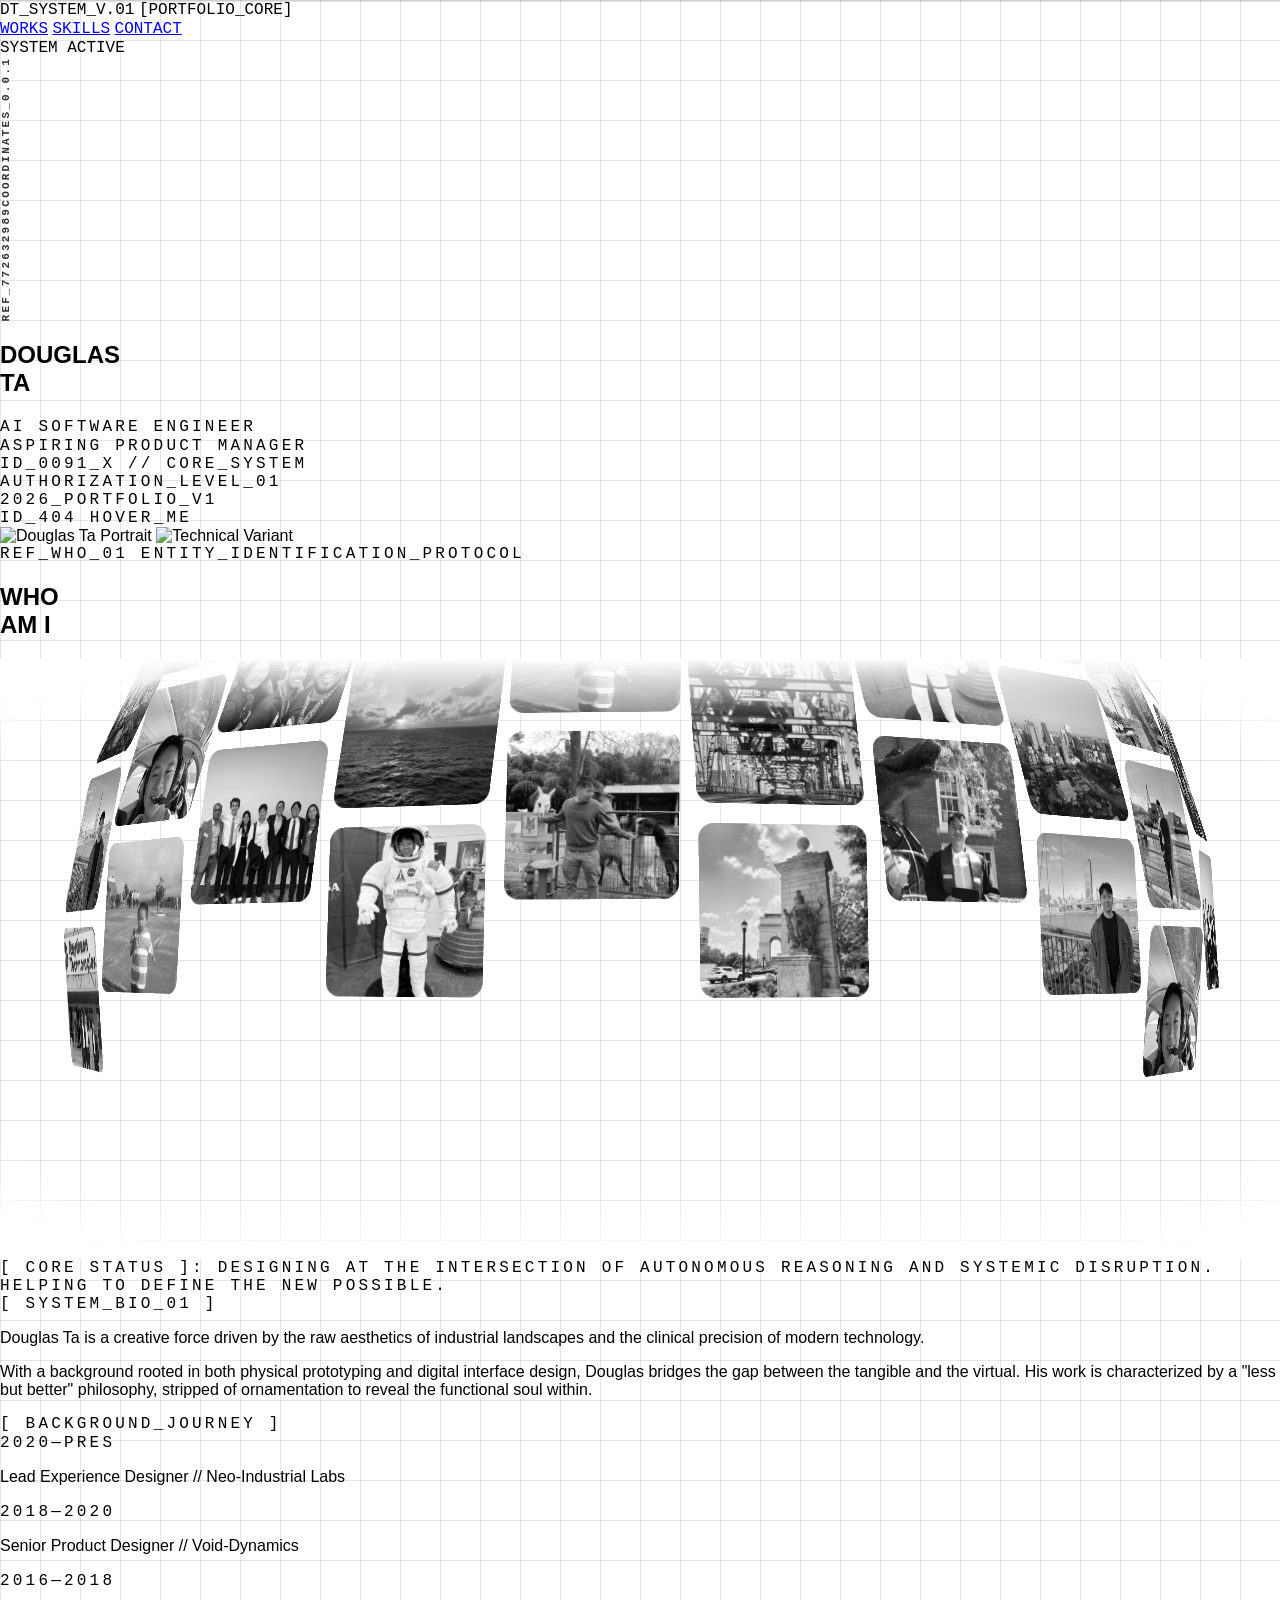
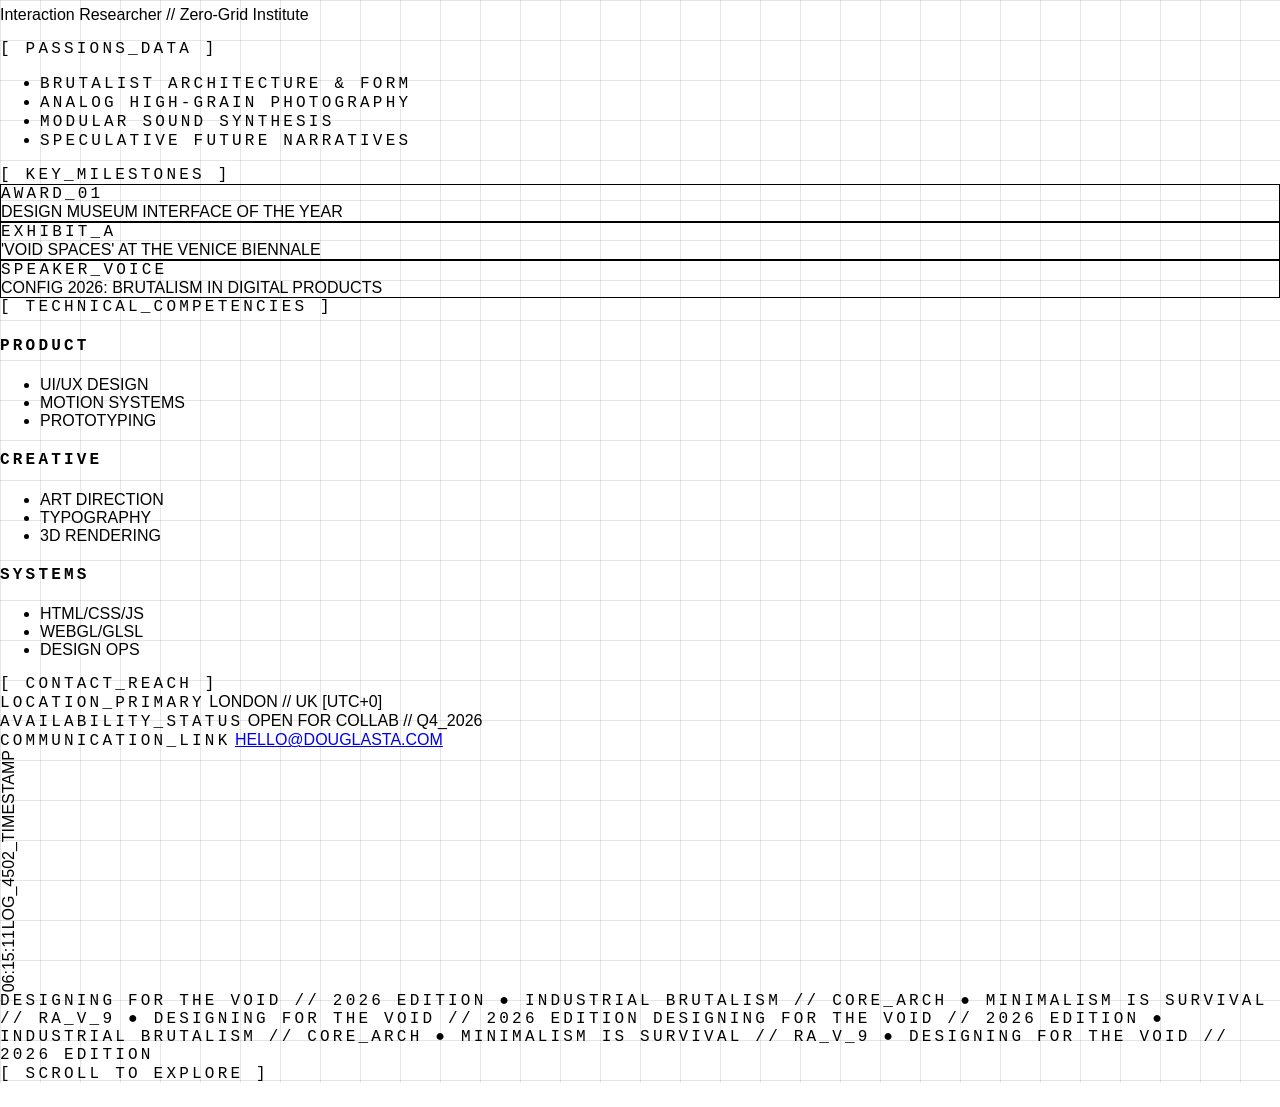
==== commit 8e613575: "final dome gallery" ====
--- a/index.html
+++ b/index.html
@@ -64,46 +64,6 @@
 
         .brutalist-border { border: 1px solid black; }
 
-        /* Holographic card effect — translated from components.md */
-        .holographic-card {
-            position: relative;
-            transform-style: preserve-3d;
-            transition: transform 0.15s ease-out;
-            will-change: transform;
-            overflow: hidden;
-        }
-
-        .holo-glow {
-            position: absolute;
-            inset: 0;
-            background: radial-gradient(
-                circle at var(--bg-x, 50%) var(--bg-y, 50%),
-                rgba(0, 255, 255, 0.25),
-                rgba(0, 212, 255, 0.20) 18%,
-                rgba(0, 191, 255, 0.15) 32%,
-                rgba(0, 169, 255, 0.10) 45%,
-                transparent 42%
-            ),
-            linear-gradient(
-                115deg,
-                transparent 30%,
-                rgba(0, 169, 255, 0.18) 37%,
-                rgba(0, 191, 255, 0.20) 43%,
-                rgba(0, 212, 255, 0.20) 50%,
-                rgba(0, 233, 255, 0.18) 57%,
-                rgba(0, 255, 255, 0.15) 63%,
-                transparent 70%
-            );
-            opacity: 0;
-            pointer-events: none;
-            transition: opacity 0.3s ease;
-            mix-blend-mode: screen;
-            z-index: 1;
-        }
-
-        .holographic-card:hover .holo-glow {
-            opacity: 1;
-        }
 
         .vertical-text {
             writing-mode: vertical-rl;
@@ -171,11 +131,11 @@
             position: absolute; inset: 0; margin: auto; z-index: 3; pointer-events: none;
         }
         .overlay {
-            background-image: radial-gradient(rgba(235,235,235,0) 65%, var(--overlay-blur-color,#ffffff) 100%);
+            background-image: radial-gradient(rgba(235,235,235,0) 82%, var(--overlay-blur-color,#ffffff) 100%);
         }
         .overlay--blur {
-            -webkit-mask-image: radial-gradient(rgba(235,235,235,0) 70%, var(--overlay-blur-color,#ffffff) 90%);
-            mask-image: radial-gradient(rgba(235,235,235,0) 70%, var(--overlay-blur-color,#ffffff) 90%);
+            -webkit-mask-image: radial-gradient(rgba(235,235,235,0) 85%, var(--overlay-blur-color,#ffffff) 95%);
+            mask-image: radial-gradient(rgba(235,235,235,0) 85%, var(--overlay-blur-color,#ffffff) 95%);
             backdrop-filter: blur(3px);
         }
         .item {
@@ -191,7 +151,7 @@
         .item__image {
             position: absolute; display: block; inset: 10px;
             border-radius: var(--tile-radius, 12px); background: transparent; overflow: hidden;
-            backface-visibility: hidden; transition: transform 300ms; cursor: pointer;
+            backface-visibility: hidden; transition: transform 300ms; cursor: none;
             -webkit-tap-highlight-color: transparent; touch-action: manipulation;
             pointer-events: auto; -webkit-transform: translateZ(0); transform: translateZ(0);
         }
@@ -218,8 +178,8 @@
             transition: transform 500ms ease, opacity 500ms ease;
             transform-origin: top left; box-shadow: 0 10px 30px rgba(0,0,0,0.35);
         }
-        .viewer .enlarge img { width: 100%; height: 100%; object-fit: cover; filter: var(--image-filter, none); }
-        .sphere-root .enlarge-closing img { filter: var(--image-filter, none); }
+        .viewer .enlarge img { width: 100%; height: 100%; object-fit: cover; filter: none; }
+        .sphere-root .enlarge-closing img { filter: none; }
         .edge-fade {
             position: absolute; left: 50%; height: 70px; z-index: 5; pointer-events: none;
             width: calc(var(--radius, 400px) * 2);
@@ -279,7 +239,11 @@
                     <h1 class="text-5xl md:text-6xl lg:text-7xl font-bold tracking-tighter leading-[0.8] text-black">DOUGLAS<br>TA</h1>
                     <div class="flex items-center gap-2 mt-4">
                         <div class="w-12 h-[1px] bg-black"></div>
-                        <span class="mono-text text-[10px] font-bold">AI-ORIENTED SOFTWARE ENGINEER</span>
+                        <span class="mono-text text-[10px] font-bold">AI SOFTWARE ENGINEER</span>
+                    </div>
+                    <div class="flex items-center gap-2 mt-2">
+                        <div class="w-12 h-[1px] bg-black"></div>
+                        <span class="mono-text text-[10px] font-bold">ASPIRING PRODUCT MANAGER</span>
                     </div>
                 </div>
                 <div class="absolute top-10 right-10 mono-text text-[10px] text-right hidden md:block pointer-events-none z-30">
@@ -290,7 +254,7 @@
                 <div class="image-container relative h-[65vh] aspect-[4/5] bg-neutral-100 border-[16px] border-black transition-all duration-700 hover:shadow-[30px_30px_0px_rgba(0,0,0,0.1)] group z-20">
                     <div class="absolute -top-10 left-0 mono-text text-[10px] flex items-center gap-2">
                         <span class="px-2 py-0.5 bg-black text-white">ID_404</span>
-                        <span>ENTITY_HOVER</span>
+                        <span>HOVER_ME</span>
                     </div>
                     <img src="https://vgbujcuwptvheqijyjbe.supabase.co/storage/v1/object/public/hmac-uploads/uploads/5531bca8-cac6-471d-98bf-a1027e7a1683/1772633847243-9bbf028e/image_one.png"
                          class="human-image absolute inset-0 w-full h-full object-cover object-center transition-opacity duration-500 grayscale" alt="Douglas Ta Portrait">
@@ -313,35 +277,35 @@
                     <h2 class="text-8xl md:text-[12rem] font-bold tracking-tighter leading-[0.8] text-black shrink-0">
                         WHO<br>AM I
                     </h2>
-                    <div class="flex-1 relative overflow-hidden" style="height:420px;">
-                        <div class="sphere-root" id="dome-root"
-                            style="--segments-x:35;--segments-y:35;--overlay-blur-color:#ffffff;--tile-radius:4px;--enlarge-radius:4px;--image-filter:grayscale(1)">
-                            <main class="sphere-main" id="dome-main">
-                                <div class="stage">
-                                    <div class="sphere" id="dome-sphere"></div>
-                                </div>
-                                <div class="overlay"></div>
-                                <div class="overlay overlay--blur"></div>
-                                <div class="edge-fade edge-fade--top"></div>
-                                <div class="edge-fade edge-fade--bottom"></div>
-                                <div class="viewer" id="dome-viewer">
-                                    <div class="scrim" id="dome-scrim"></div>
-                                    <div class="frame" id="dome-frame"></div>
-                                </div>
-                            </main>
-                        </div>
-                    </div>
-                </div>
-                <div class="flex justify-end mt-12">
-                    <div class="w-1/2 mono-text text-sm leading-relaxed">
-                        [ CORE STATUS ]: DESIGNING AT THE INTERSECTION OF AUTONOMOUS REASONING AND SYSTEMIC DISRUPTION. HELPING TO DEFINE THE NEW POSSIBLE.
+                    <div class="flex-1 flex flex-col">
+                        <div class="relative overflow-hidden" style="height:600px;">
+                            <div class="sphere-root" id="dome-root"
+                                style="--segments-x:26;--segments-y:26;--overlay-blur-color:#ffffff;--tile-radius:16px;--enlarge-radius:16px;--image-filter:grayscale(1)">
+                                <main class="sphere-main" id="dome-main">
+                                    <div class="stage">
+                                        <div class="sphere" id="dome-sphere"></div>
+                                    </div>
+                                    <div class="overlay"></div>
+                                    <div class="overlay overlay--blur"></div>
+                                    <div class="edge-fade edge-fade--top"></div>
+                                    <div class="edge-fade edge-fade--bottom"></div>
+                                    <div class="viewer" id="dome-viewer">
+                                        <div class="scrim" id="dome-scrim"></div>
+                                        <div class="frame" id="dome-frame"></div>
+                                    </div>
+                                </main>
+                            </div>
+                        </div>
+                        <div class="mt-8 text-left mono-text text-sm leading-relaxed">
+                            [ CORE STATUS ]: DESIGNING AT THE INTERSECTION OF AUTONOMOUS REASONING AND SYSTEMIC DISRUPTION. HELPING TO DEFINE THE NEW POSSIBLE.
+                        </div>
                     </div>
                 </div>
             </section>
 
             <!-- Section: Bio & Background -->
             <section class="grid grid-cols-1 md:grid-cols-2 border-b border-black">
-                <div class="p-8 border-r border-black holographic-card">
+                <div class="p-8 border-r border-black">
                     <div class="mono-text text-[10px] mb-8">[ SYSTEM_BIO_01 ]</div>
                     <p class="text-xl font-medium leading-tight mb-6">
                         Douglas Ta is a creative force driven by the raw aesthetics of industrial landscapes and the clinical precision of modern technology.
@@ -349,9 +313,8 @@
                     <p class="text-neutral-500 leading-relaxed">
                         With a background rooted in both physical prototyping and digital interface design, Douglas bridges the gap between the tangible and the virtual. His work is characterized by a "less but better" philosophy, stripped of ornamentation to reveal the functional soul within.
                     </p>
-                    <div class="holo-glow"></div>
-                </div>
-                <div class="p-8 holographic-card">
+                </div>
+                <div class="p-8">
                     <div class="mono-text text-[10px] mb-8">[ BACKGROUND_JOURNEY ]</div>
                     <div class="space-y-6">
                         <div class="flex gap-4 items-start">
@@ -367,13 +330,12 @@
                             <p class="text-sm uppercase tracking-wider">Interaction Researcher // Zero-Grid Institute</p>
                         </div>
                     </div>
-                    <div class="holo-glow"></div>
                 </div>
             </section>
 
             <!-- Section: Interests & Accomplishments -->
             <section class="grid grid-cols-1 md:grid-cols-2 border-b border-black">
-                <div class="p-8 border-r border-black holographic-card">
+                <div class="p-8 border-r border-black">
                     <div class="mono-text text-[10px] mb-8">[ PASSIONS_DATA ]</div>
                     <ul class="space-y-4">
                         <li class="flex items-center gap-4 group">
@@ -393,33 +355,29 @@
                             <span class="mono-text text-sm">Speculative Future Narratives</span>
                         </li>
                     </ul>
-                    <div class="holo-glow"></div>
                 </div>
                 <div class="p-8">
                     <div class="mono-text text-[10px] mb-8">[ KEY_MILESTONES ]</div>
                     <div class="grid grid-cols-1 gap-4">
-                        <div class="p-4 brutalist-border holographic-card">
+                        <div class="p-4 brutalist-border">
                             <div class="mono-text text-[10px] opacity-40 mb-1">AWARD_01</div>
                             <div class="text-sm font-bold">DESIGN MUSEUM INTERFACE OF THE YEAR</div>
-                            <div class="holo-glow"></div>
-                        </div>
-                        <div class="p-4 brutalist-border holographic-card">
+                                </div>
+                        <div class="p-4 brutalist-border">
                             <div class="mono-text text-[10px] opacity-40 mb-1">EXHIBIT_A</div>
                             <div class="text-sm font-bold">'VOID SPACES' AT THE VENICE BIENNALE</div>
-                            <div class="holo-glow"></div>
-                        </div>
-                        <div class="p-4 brutalist-border holographic-card">
+                                </div>
+                        <div class="p-4 brutalist-border">
                             <div class="mono-text text-[10px] opacity-40 mb-1">SPEAKER_VOICE</div>
                             <div class="text-sm font-bold">CONFIG 2026: BRUTALISM IN DIGITAL PRODUCTS</div>
-                            <div class="holo-glow"></div>
-                        </div>
+                                </div>
                     </div>
                 </div>
             </section>
 
             <!-- Section: Skills & Contact -->
             <section class="grid grid-cols-1 md:grid-cols-3">
-                <div class="col-span-2 p-8 border-r border-black holographic-card">
+                <div class="col-span-2 p-8 border-r border-black">
                     <div class="mono-text text-[10px] mb-8">[ TECHNICAL_COMPETENCIES ]</div>
                     <div class="grid grid-cols-2 md:grid-cols-3 gap-8">
                         <div>
@@ -447,7 +405,6 @@
                             </ul>
                         </div>
                     </div>
-                    <div class="holo-glow"></div>
                 </div>
                 <div class="p-8 bg-black text-white">
                     <div class="mono-text text-[10px] mb-8 text-neutral-400">[ CONTACT_REACH ]</div>
@@ -526,7 +483,7 @@
         cursor.style.top = `${e.clientY}px`;
     });
 
-    const hoverSelectors = 'a, button, .image-container, .brutalist-border, [role="button"]';
+    const hoverSelectors = 'a:not(#dome-root a), button:not(#dome-root button), .image-container, .brutalist-border, [role="button"]:not(#dome-root [role="button"])';
     const setupHovers = () => {
         document.querySelectorAll(hoverSelectors).forEach(el => {
             el.removeEventListener('mouseenter', handleEnter);
@@ -564,21 +521,31 @@
     // ── Dome Gallery ────────────────────────────────────────────────
     (function initDomeGallery() {
         const IMAGES = [
-            { src: 'https://images.unsplash.com/photo-1755331039789-7e5680e26e8f?q=80&w=774&auto=format&fit=crop', alt: 'Abstract art' },
-            { src: 'https://images.unsplash.com/photo-1755569309049-98410b94f66d?q=80&w=772&auto=format&fit=crop', alt: 'Modern sculpture' },
-            { src: 'https://images.unsplash.com/photo-1755497595318-7e5e3523854f?q=80&w=774&auto=format&fit=crop', alt: 'Digital artwork' },
-            { src: 'https://images.unsplash.com/photo-1755353985163-c2a0fe5ac3d8?q=80&w=774&auto=format&fit=crop', alt: 'Contemporary art' },
-            { src: 'https://images.unsplash.com/photo-1745965976680-d00be7dc0377?q=80&w=774&auto=format&fit=crop', alt: 'Geometric pattern' },
-            { src: 'https://images.unsplash.com/photo-1752588975228-21f44630bb3c?q=80&w=774&auto=format&fit=crop', alt: 'Textured surface' },
-            { src: 'https://pbs.twimg.com/media/Gyla7NnXMAAXSo_?format=jpg&name=large', alt: 'Social media image' }
+            { src: 'assets/atlanta-rooftop.jpg', alt: 'Atlanta' },
+            { src: 'assets/graduation.jpg', alt: 'Graduation' },
+            { src: 'assets/NASA-astronaut.jpg', alt: 'NASA' },
+            { src: 'assets/sunset ocean.jpg', alt: 'Ocean Sunset' },
+            { src: 'assets/Raytheon-IPPD.jpg', alt: 'Raytheon IPPD' },
+            { src: 'assets/New-York-Brooklyn.jpg', alt: 'Brooklyn, New York' },
+            { src: 'assets/Japan.jpg', alt: 'Japan' },
+            { src: 'assets/Scuba-Diving.jpg', alt: 'Scuba Diving' },
+            { src: 'assets/Llamas.jpg', alt: 'Llamas' },
+            { src: 'assets/Baby Me Vietnam.jpg', alt: 'Vietnam' },
+            { src: 'assets/Flying.jpg', alt: 'Pilot' },
+            { src: 'assets/Boston.jpg', alt: 'Boston' },
+            { src: 'assets/Atlanta.jpg', alt: 'Atlanta' },
+            { src: 'assets/Jacksonville.jpg', alt: 'Jacksonville' },
+            { src: 'assets/White-Water-Rafting.jpg', alt: 'White Water Rafting' },
+            { src: 'assets/Freedom-Scientific-IPPD.jpg', alt: 'Freedom Scientific IPPD' },
+            { src: 'assets/UF-Badminton.jpg', alt: 'UF Badminton' },
         ];
-        const segments = 35;
-        const maxVerticalRotationDeg = 5;
-        const dragSensitivity = 20;
+        const segments = 26;
+        const maxVerticalRotationDeg = 4;
+        const dragSensitivity = 30;
         const enlargeTransitionMs = 300;
-        const dragDampening = 2;
-        const minRadius = 400;
-        const fit = 0.5;
+        const dragDampening = 3.4;
+        const minRadius = 500;
+        const fit = 0.9;
         const padFactor = 0.25;
         const openedImageWidth = '250px';
         const openedImageHeight = '350px';
@@ -775,6 +742,20 @@
             const oImg = document.createElement('img');
             oImg.src = parent.dataset.src || imgDiv.querySelector('img')?.src || '';
             overlay.appendChild(oImg);
+            const altText = imgDiv.querySelector('img')?.alt || imgDiv.getAttribute('aria-label') || '';
+            if (altText) {
+                const caption = document.createElement('div');
+                caption.textContent = altText;
+                Object.assign(caption.style, {
+                    position: 'absolute', bottom: '0', left: '0', right: '0',
+                    padding: '12px 16px', color: '#ffffff', fontWeight: 'bold',
+                    fontFamily: "'Azeret Mono', monospace", fontSize: '13px',
+                    letterSpacing: '0.15em', textTransform: 'uppercase',
+                    background: 'linear-gradient(to top, rgba(0,0,0,0.55) 0%, transparent 100%)',
+                    pointerEvents: 'none'
+                });
+                overlay.appendChild(caption);
+            }
             viewerEl.appendChild(overlay);
 
             const sx0 = tileR.width  / frameR.width  || 1;
@@ -857,35 +838,19 @@
             }, { once: true });
         }
 
-        sphereEl.addEventListener('click', e => {
+        mainEl.addEventListener('click', e => {
             if (moved || performance.now() - lastDragEndAt < 80 || opening) return;
-            const imgDiv = e.target.closest('.item__image');
+            let imgDiv = e.target.closest('.item__image');
+            if (!imgDiv) {
+                const el = document.elementFromPoint(e.clientX, e.clientY);
+                if (el) imgDiv = el.closest('.item__image');
+            }
             if (imgDiv) openItem(imgDiv);
         });
         scrimEl.addEventListener('click', closeItem);
         window.addEventListener('keydown', e => { if (e.key === 'Escape') closeItem(); });
     })();
 
-    // Holographic card tilt — translated from components.md HolographicCard
-    document.querySelectorAll('.holographic-card').forEach(card => {
-        card.addEventListener('mousemove', (e) => {
-            const rect = card.getBoundingClientRect();
-            const x = e.clientX - rect.left;
-            const y = e.clientY - rect.top;
-            const centerX = rect.width / 2;
-            const centerY = rect.height / 2;
-            const rotateX = (y - centerY) / 100;
-            const rotateY = (centerX - x) / 100;
-            card.style.transform = `perspective(1000px) rotateX(${rotateX}deg) rotateY(${rotateY}deg)`;
-            card.style.setProperty('--bg-x', `${(x / rect.width) * 100}%`);
-            card.style.setProperty('--bg-y', `${(y / rect.height) * 100}%`);
-        });
-        card.addEventListener('mouseleave', () => {
-            card.style.transform = 'perspective(1000px) rotateX(0deg) rotateY(0deg)';
-            card.style.setProperty('--bg-x', '50%');
-            card.style.setProperty('--bg-y', '50%');
-        });
-    });
 </script>
 </body>
 </html>
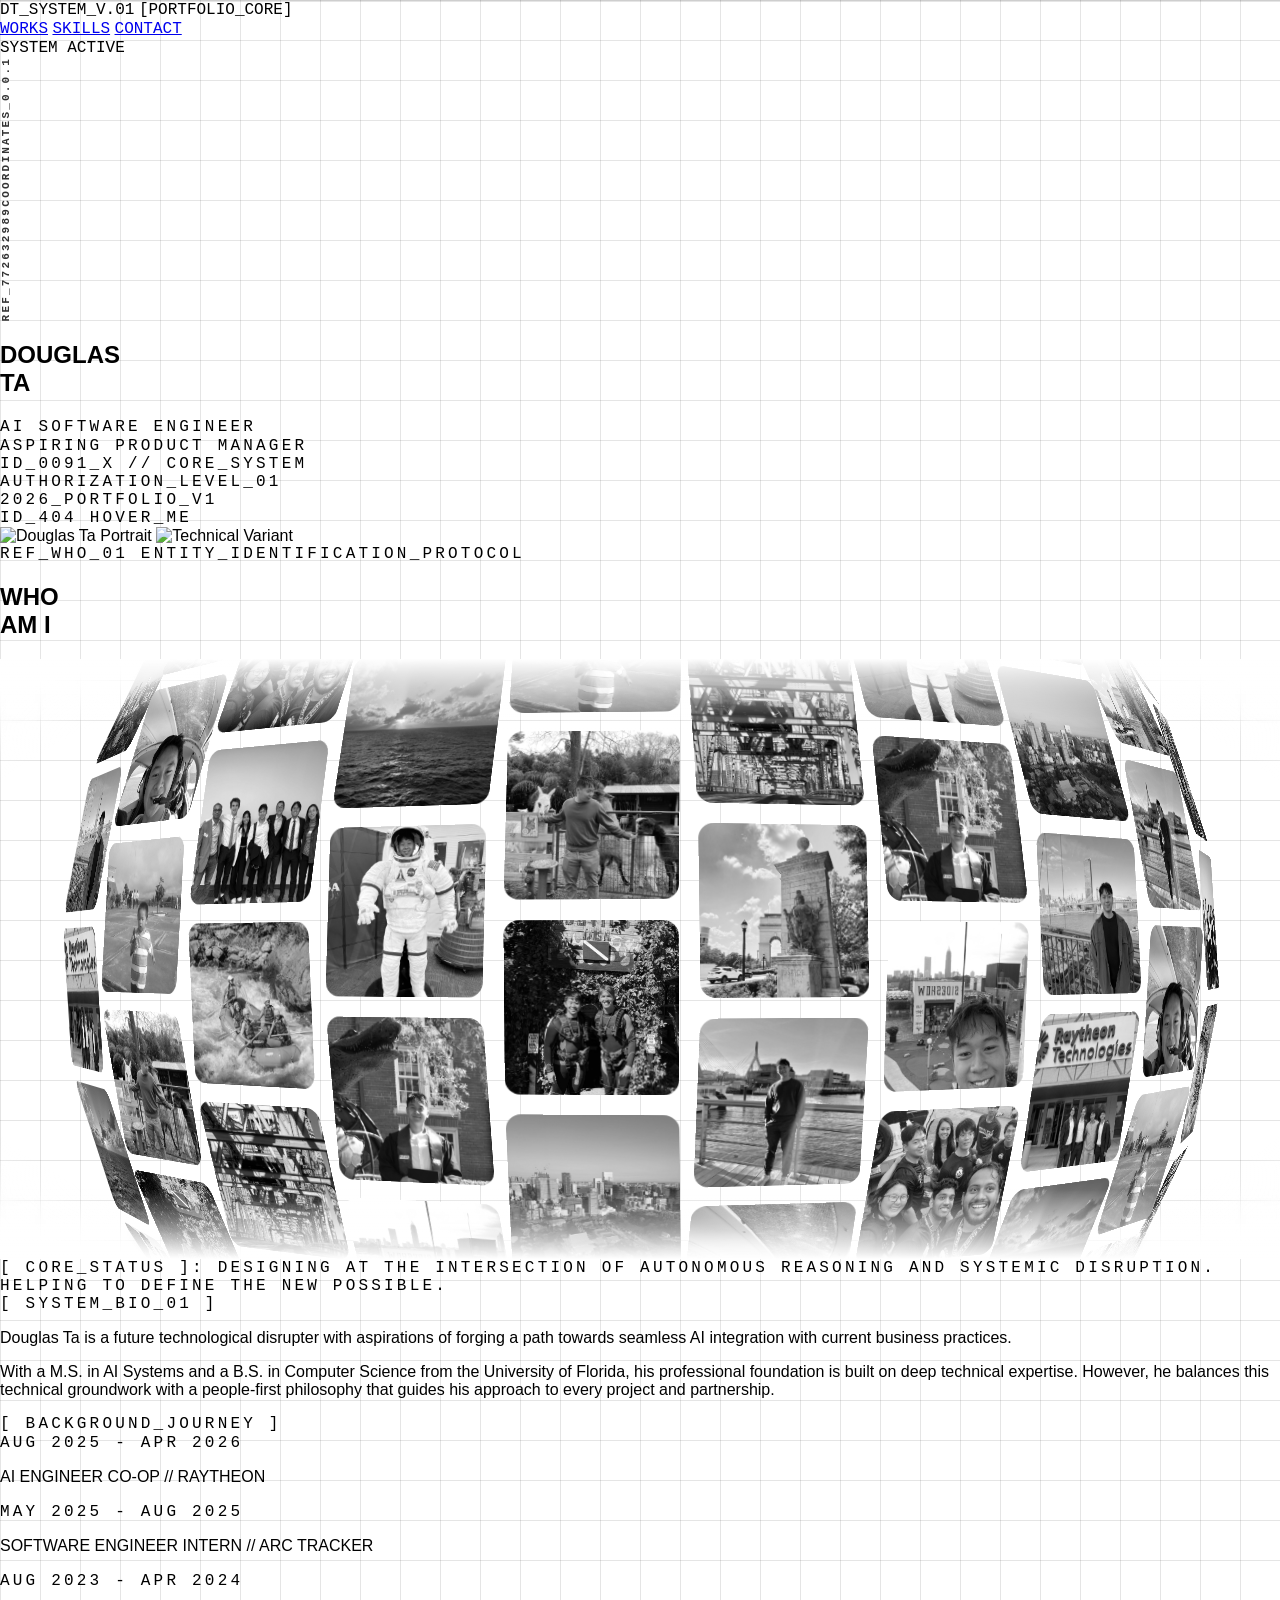
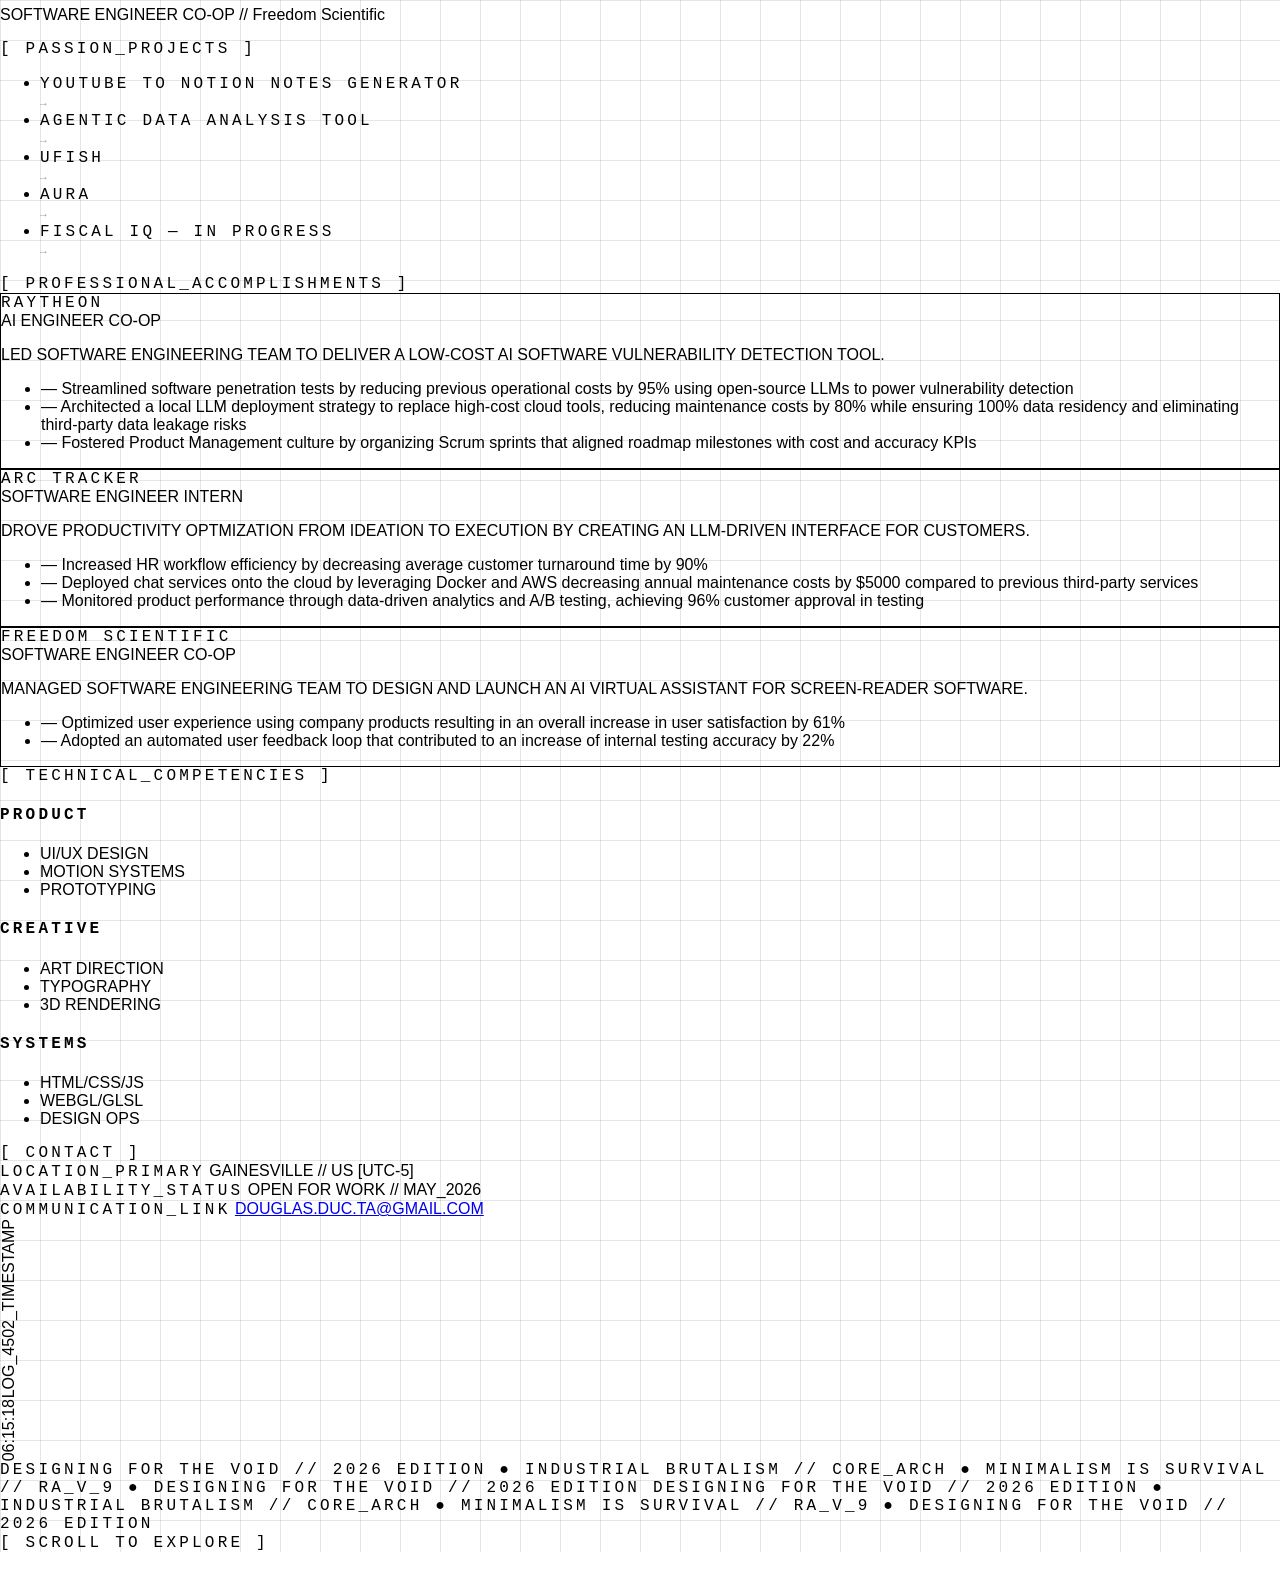
==== commit 5b48e96c: "updatesv3" ====
--- a/index.html
+++ b/index.html
@@ -119,8 +119,9 @@
         main.sphere-main {
             position: absolute; inset: 0; display: grid; place-items: center;
             overflow: hidden; touch-action: none; user-select: none;
-            -webkit-user-select: none; background: transparent;
-        }
+            -webkit-user-select: none; background: transparent; cursor: none;
+        }
+        #dome-root, #dome-root * { cursor: none !important; }
         .stage {
             width: 100%; height: 100%; display: grid; place-items: center;
             perspective: calc(var(--radius) * 2); perspective-origin: 50% 50%;
@@ -188,6 +189,116 @@
         .edge-fade--top { top: 0; transform: translateX(-50%) rotate(180deg); }
         .edge-fade--bottom { bottom: 0; transform: translateX(-50%); }
         .dg-scroll-lock { overflow: hidden; }
+
+        /* ── Project Modal ────────────────────────────────────────────── */
+        #project-modal-overlay {
+            position: fixed;
+            inset: 0;
+            background: rgba(0, 0, 0, 0);
+            z-index: 1000;
+            display: flex;
+            align-items: center;
+            justify-content: center;
+            padding: 24px;
+            pointer-events: none;
+            transition: background 0.3s ease;
+        }
+        #project-modal-overlay.open {
+            background: rgba(0, 0, 0, 0.6);
+            pointer-events: all;
+            backdrop-filter: blur(2px);
+        }
+        #project-modal {
+            background: #ffffff;
+            border: 1px solid black;
+            max-width: 560px;
+            width: 100%;
+            opacity: 0;
+            transform: translateY(16px) scale(0.97);
+            transition: opacity 0.25s ease, transform 0.25s ease;
+            pointer-events: none;
+        }
+        #project-modal-overlay.open #project-modal {
+            opacity: 1;
+            transform: translateY(0) scale(1);
+            pointer-events: all;
+        }
+        .project-modal-header {
+            display: flex;
+            align-items: center;
+            justify-content: space-between;
+            padding: 12px 16px;
+            border-bottom: 1px solid black;
+        }
+        .project-modal-body {
+            padding: 24px 16px;
+        }
+        .project-modal-tags {
+            display: flex;
+            flex-wrap: wrap;
+            gap: 8px;
+            margin-top: 16px;
+        }
+        .project-modal-tag {
+            font-family: 'Azeret Mono', monospace;
+            font-size: 10px;
+            text-transform: uppercase;
+            letter-spacing: 0.15em;
+            border: 1px solid black;
+            padding: 3px 8px;
+        }
+        .project-modal-close {
+            cursor: none;
+            background: none;
+            border: none;
+            font-family: 'Azeret Mono', monospace;
+            font-size: 11px;
+            text-transform: uppercase;
+            letter-spacing: 0.15em;
+            padding: 4px 8px;
+            border: 1px solid black;
+            transition: background 0.15s, color 0.15s;
+        }
+        .project-modal-close:hover {
+            background: black;
+            color: white;
+        }
+        .passion-project-item {
+            cursor: none;
+            transition: opacity 0.15s;
+        }
+        .passion-project-item:hover {
+            opacity: 0.6;
+        }
+        .passion-project-item:hover .project-arrow {
+            transform: translateX(4px);
+        }
+        .project-arrow {
+            transition: transform 0.2s ease;
+            font-family: 'Azeret Mono', monospace;
+            font-size: 11px;
+            opacity: 0.4;
+        }
+        #project-modal-link {
+            display: inline-flex;
+            align-items: center;
+            gap: 6px;
+            font-family: 'Azeret Mono', monospace;
+            font-size: 10px;
+            text-transform: uppercase;
+            letter-spacing: 0.15em;
+            border: 1px solid black;
+            padding: 6px 12px;
+            margin-top: 20px;
+            text-decoration: none;
+            color: black;
+            transition: background 0.15s, color 0.15s;
+        }
+        #project-modal-link:hover {
+            background: black;
+            color: white;
+        }
+        #project-modal-link.hidden { display: none; }
     </style>
 </head>
 <body>
@@ -297,7 +408,7 @@
                             </div>
                         </div>
                         <div class="mt-8 text-left mono-text text-sm leading-relaxed">
-                            [ CORE STATUS ]: DESIGNING AT THE INTERSECTION OF AUTONOMOUS REASONING AND SYSTEMIC DISRUPTION. HELPING TO DEFINE THE NEW POSSIBLE.
+                            [ CORE_STATUS ]: DESIGNING AT THE INTERSECTION OF AUTONOMOUS REASONING AND SYSTEMIC DISRUPTION. HELPING TO DEFINE THE NEW POSSIBLE.
                         </div>
                     </div>
                 </div>
@@ -308,27 +419,27 @@
                 <div class="p-8 border-r border-black">
                     <div class="mono-text text-[10px] mb-8">[ SYSTEM_BIO_01 ]</div>
                     <p class="text-xl font-medium leading-tight mb-6">
-                        Douglas Ta is a creative force driven by the raw aesthetics of industrial landscapes and the clinical precision of modern technology.
+                        Douglas Ta is a future technological disrupter with aspirations of forging a path towards seamless AI integration with current business practices.
                     </p>
                     <p class="text-neutral-500 leading-relaxed">
-                        With a background rooted in both physical prototyping and digital interface design, Douglas bridges the gap between the tangible and the virtual. His work is characterized by a "less but better" philosophy, stripped of ornamentation to reveal the functional soul within.
+                        With a M.S. in AI Systems and a B.S. in Computer Science from the University of Florida, his professional foundation is built on deep technical expertise. However, he balances this technical groundwork with a people-first philosophy that guides his approach to every project and partnership.
                     </p>
                 </div>
                 <div class="p-8">
                     <div class="mono-text text-[10px] mb-8">[ BACKGROUND_JOURNEY ]</div>
                     <div class="space-y-6">
                         <div class="flex gap-4 items-start">
-                            <span class="mono-text text-xs opacity-40">2020—PRES</span>
-                            <p class="text-sm uppercase tracking-wider">Lead Experience Designer // Neo-Industrial Labs</p>
+                            <span class="mono-text text-xs opacity-70">AUG 2025 - APR 2026</span>
+                            <p class="text-sm uppercase tracking-wider">AI ENGINEER CO-OP // RAYTHEON</p>
                         </div>
                         <div class="flex gap-4 items-start">
-                            <span class="mono-text text-xs opacity-40">2018—2020</span>
-                            <p class="text-sm uppercase tracking-wider">Senior Product Designer // Void-Dynamics</p>
+                            <span class="mono-text text-xs opacity-70">MAY 2025 - AUG 2025</span>
+                            <p class="text-sm uppercase tracking-wider">SOFTWARE ENGINEER INTERN // ARC TRACKER</p>
                         </div>
                         <div class="flex gap-4 items-start">
-                            <span class="mono-text text-xs opacity-40">2016—2018</span>
-                            <p class="text-sm uppercase tracking-wider">Interaction Researcher // Zero-Grid Institute</p>
-                        </div>
+                            <span class="mono-text text-xs opacity-70">AUG 2023 - APR 2024</span>
+                            <p class="text-sm uppercase tracking-wider">SOFTWARE ENGINEER CO-OP // Freedom Scientific</p>
+                        </div>                     
                     </div>
                 </div>
             </section>
@@ -336,42 +447,89 @@
             <!-- Section: Interests & Accomplishments -->
             <section class="grid grid-cols-1 md:grid-cols-2 border-b border-black">
                 <div class="p-8 border-r border-black">
-                    <div class="mono-text text-[10px] mb-8">[ PASSIONS_DATA ]</div>
+                    <div class="mono-text text-[10px] mb-8">[ PASSION_PROJECTS ]</div>
                     <ul class="space-y-4">
-                        <li class="flex items-center gap-4 group">
-                            <iconify-icon icon="lucide:box" class="text-xl group-hover:rotate-45 transition-transform"></iconify-icon>
-                            <span class="mono-text text-sm">Brutalist Architecture & Form</span>
+                        <li class="flex items-center justify-between gap-4 passion-project-item" data-project="youtube-notion">
+                            <div class="flex items-center gap-4">
+                                <iconify-icon icon="lucide:notebook-pen" class="text-xl transition-transform group-hover:rotate-45"></iconify-icon>
+                                <span class="mono-text text-sm">YOUTUBE TO NOTION NOTES GENERATOR</span>
+                            </div>
+                            <span class="project-arrow">→</span>
                         </li>
-                        <li class="flex items-center gap-4 group">
-                            <iconify-icon icon="lucide:camera" class="text-xl group-hover:rotate-45 transition-transform"></iconify-icon>
-                            <span class="mono-text text-sm">Analog High-Grain Photography</span>
+                        <li class="flex items-center justify-between gap-4 passion-project-item" data-project="agentic-data">
+                            <div class="flex items-center gap-4">
+                                <iconify-icon icon="lucide:chart-candlestick" class="text-xl transition-transform"></iconify-icon>
+                                <span class="mono-text text-sm">AGENTIC DATA ANALYSIS TOOL</span>
+                            </div>
+                            <span class="project-arrow">→</span>
                         </li>
-                        <li class="flex items-center gap-4 group">
-                            <iconify-icon icon="lucide:waves" class="text-xl group-hover:rotate-45 transition-transform"></iconify-icon>
-                            <span class="mono-text text-sm">Modular Sound Synthesis</span>
+                        <li class="flex items-center justify-between gap-4 passion-project-item" data-project="ufish">
+                            <div class="flex items-center gap-4">
+                                <iconify-icon icon="lucide:fish" class="text-xl transition-transform"></iconify-icon>
+                                <span class="mono-text text-sm">UFISH</span>
+                            </div>
+                            <span class="project-arrow">→</span>
                         </li>
-                        <li class="flex items-center gap-4 group">
-                            <iconify-icon icon="lucide:binary" class="text-xl group-hover:rotate-45 transition-transform"></iconify-icon>
-                            <span class="mono-text text-sm">Speculative Future Narratives</span>
+                        <li class="flex items-center justify-between gap-4 passion-project-item" data-project="aura">
+                            <div class="flex items-center gap-4">
+                                <iconify-icon icon="lucide:speech" class="text-xl transition-transform"></iconify-icon>
+                                <span class="mono-text text-sm">AURA</span>
+                            </div>
+                            <span class="project-arrow">→</span>
+                        </li>
+                        <li class="flex items-center justify-between gap-4 passion-project-item" data-project="fiscal-iq">
+                            <div class="flex items-center gap-4">
+                                <iconify-icon icon="lucide:trending-up" class="text-xl transition-transform"></iconify-icon>
+                                <span class="mono-text text-sm">FISCAL IQ <span class="opacity-40">— IN PROGRESS</span></span>
+                            </div>
+                            <span class="project-arrow">→</span>
                         </li>
                     </ul>
                 </div>
                 <div class="p-8">
-                    <div class="mono-text text-[10px] mb-8">[ KEY_MILESTONES ]</div>
+                    <div class="mono-text text-[10px] mb-8">[ PROFESSIONAL_ACCOMPLISHMENTS ]</div>
                     <div class="grid grid-cols-1 gap-4">
-                        <div class="p-4 brutalist-border">
-                            <div class="mono-text text-[10px] opacity-40 mb-1">AWARD_01</div>
-                            <div class="text-sm font-bold">DESIGN MUSEUM INTERFACE OF THE YEAR</div>
-                                </div>
-                        <div class="p-4 brutalist-border">
-                            <div class="mono-text text-[10px] opacity-40 mb-1">EXHIBIT_A</div>
-                            <div class="text-sm font-bold">'VOID SPACES' AT THE VENICE BIENNALE</div>
-                                </div>
-                        <div class="p-4 brutalist-border">
-                            <div class="mono-text text-[10px] opacity-40 mb-1">SPEAKER_VOICE</div>
-                            <div class="text-sm font-bold">CONFIG 2026: BRUTALISM IN DIGITAL PRODUCTS</div>
-                                </div>
-                    </div>
+                        <div class="p-4 brutalist-border group cursor-pointer transition-all duration-300">
+                            <div class="mono-text text-[10px] opacity-70 mb-1">RAYTHEON</div>
+                            <div class="text-sm font-bold">AI ENGINEER CO-OP</div>
+                            <div class="max-h-0 overflow-hidden group-hover:max-h-64 transition-all duration-500 ease-in-out">
+                                <p class="mt-3 text-xs font-bold">LED SOFTWARE ENGINEERING TEAM TO DELIVER A LOW-COST AI SOFTWARE VULNERABILITY DETECTION TOOL.
+                                </p>
+                                <ul class="mt-2 space-y-1 text-xs opacity-70 list-none">
+                                    <li class="flex gap-2"><span class="opacity-40">—</span> Streamlined software penetration tests by reducing previous operational costs by 95% using open-source LLMs
+                                        to power vulnerability detection</li>
+                                    <li class="flex gap-2"><span class="opacity-40">—</span> Architected a local LLM deployment strategy to replace high-cost cloud tools, reducing maintenance costs by 80%
+                                        while ensuring 100% data residency and eliminating third-party data leakage risks</li>
+                                    <li class="flex gap-2"><span class="opacity-40">—</span> Fostered Product Management culture by organizing Scrum sprints that aligned roadmap milestones with cost
+                                        and accuracy KPIs</li>
+                                </ul>
+                            </div>
+                        </div>
+                        <div class="p-4 brutalist-border group cursor-pointer transition-all duration-300">
+                            <div class="mono-text text-[10px] opacity-70 mb-1">ARC TRACKER</div>
+                            <div class="text-sm font-bold">SOFTWARE ENGINEER INTERN</div>
+                            <div class="max-h-0 overflow-hidden group-hover:max-h-64 transition-all duration-500 ease-in-out">
+                                <p class="mt-3 text-xs font-bold">DROVE PRODUCTIVITY OPTMIZATION FROM IDEATION TO EXECUTION BY CREATING AN LLM-DRIVEN INTERFACE FOR CUSTOMERS.</p>
+                                <ul class="mt-2 space-y-1 text-xs opacity-70 list-none">
+                                    <li class="flex gap-2"><span class="opacity-40">—</span> Increased HR workflow efficiency by decreasing average customer turnaround time by 90%</li>
+                                    <li class="flex gap-2"><span class="opacity-40">—</span> Deployed chat services onto the cloud by leveraging Docker and AWS decreasing annual maintenance costs by
+                                        $5000 compared to previous third-party services</li>
+                                    <li class="flex gap-2"><span class="opacity-40">—</span> Monitored product performance through data-driven analytics and A/B testing, achieving 96% customer
+                                        approval in testing</li>
+                                </ul>
+                            </div>
+                        </div>
+                        <div class="p-4 brutalist-border group cursor-pointer transition-all duration-300">
+                            <div class="mono-text text-[10px] opacity-70 mb-1">FREEDOM SCIENTIFIC</div>
+                            <div class="text-sm font-bold">SOFTWARE ENGINEER CO-OP</div>
+                            <div class="max-h-0 overflow-hidden group-hover:max-h-64 transition-all duration-500 ease-in-out">
+                                <p class="mt-3 text-xs font-bold">MANAGED SOFTWARE ENGINEERING TEAM TO DESIGN AND LAUNCH AN AI VIRTUAL ASSISTANT FOR SCREEN-READER SOFTWARE.</p>
+                                <ul class="mt-2 space-y-1 text-xs opacity-70 list-none">
+                                    <li class="flex gap-2"><span class="opacity-40">—</span> Optimized user experience using company products resulting in an overall increase in user satisfaction by 61%</li>
+                                    <li class="flex gap-2"><span class="opacity-40">—</span> Adopted an automated user feedback loop that contributed to an increase of internal testing accuracy by 22%</li>
+                                </ul>                                
+                            </div>
+                        </div>
                 </div>
             </section>
 
@@ -407,19 +565,19 @@
                     </div>
                 </div>
                 <div class="p-8 bg-black text-white">
-                    <div class="mono-text text-[10px] mb-8 text-neutral-400">[ CONTACT_REACH ]</div>
+                    <div class="mono-text text-[10px] mb-8 text-neutral-400">[ CONTACT ]</div>
                     <div class="space-y-6">
                         <div>
                             <span class="block text-[10px] mono-text opacity-40 mb-1">LOCATION_PRIMARY</span>
-                            <span class="text-sm">LONDON // UK [UTC+0]</span>
+                            <span class="text-sm">GAINESVILLE // US [UTC-5]</span>
                         </div>
                         <div>
                             <span class="block text-[10px] mono-text opacity-40 mb-1">AVAILABILITY_STATUS</span>
-                            <span class="text-sm text-green-400">OPEN FOR COLLAB // Q4_2026</span>
+                            <span class="text-sm text-green-400">OPEN FOR WORK // MAY_2026</span>
                         </div>
                         <div>
                             <span class="block text-[10px] mono-text opacity-40 mb-1">COMMUNICATION_LINK</span>
-                            <a href="mailto:hello@douglasta.com" class="text-sm underline hover:text-neutral-400 transition-colors">HELLO@DOUGLASTA.COM</a>
+                            <a href="mailto:hello@douglasta.com" class="text-sm underline hover:text-neutral-400 transition-colors">DOUGLAS.DUC.TA@GMAIL.COM</a>
                         </div>
                     </div>
                 </div>
@@ -444,6 +602,27 @@
             </div>
         </div>
 
+    </div>
+
+    <!-- Project Modal -->
+    <div id="project-modal-overlay">
+        <div id="project-modal">
+            <div class="project-modal-header">
+                <div>
+                    <div class="mono-text text-[10px] opacity-50 mb-1" id="modal-label">[ PASSION_PROJECT ]</div>
+                    <div class="mono-text text-sm font-bold" id="modal-title">PROJECT NAME</div>
+                </div>
+                <button class="project-modal-close" id="modal-close-btn">[ CLOSE ]</button>
+            </div>
+            <div class="project-modal-body">
+                <p class="text-sm leading-relaxed opacity-80" id="modal-description"></p>
+                <div class="project-modal-tags" id="modal-tags"></div>
+                <a href="#" id="project-modal-link" target="_blank">
+                    <iconify-icon icon="lucide:github"></iconify-icon>
+                    VIEW ON GITHUB
+                </a>
+            </div>
+        </div>
     </div>
 
     <!-- Footer -->
@@ -516,6 +695,83 @@
             const y = (e.clientY / window.innerHeight - 0.5) * 20;
             techImg.style.transform = `scale(1.1) translate(${x}px, ${y}px)`;
         }
+    });
+
+    // ── Passion Project Modal ────────────────────────────────────────
+    const PROJECTS = {
+        'youtube-notion': {
+            title: 'YOUTUBE TO NOTION NOTES GENERATOR',
+            description: 'All-in-One is a modular knowledge capture application designed to convert multimedia content into structured learning resources. The current implementation features a YouTube-to-Notion pipeline where users paste a YouTube URL and automatically receive AI-generated notes organized into a Notion page. The system uses a React frontend and FastAPI backend to orchestrate a pipeline that fetches video metadata, categorizes the content, generates notes using Google NotebookLM, and writes the structured output to Notion while providing real-time progress updates through streaming events. The project is designed as an extensible hub for future tools that help automate knowledge capture and learning workflows.',
+            tags: ['TypeScript', 'Python', 'JavaScript', 'MCP', 'NotebookLM', 'Notion'],
+            link: "https://github.com/douglasta2024/All-in-One"
+        },
+        'agentic-data': {
+            title: 'AGENTIC DATA ANALYSIS TOOL',
+            description: 'Agentic Data Analysis Tool is an AI-powered application that enables users to perform exploratory data analysis through natural language using an agent-based workflow. Users can upload datasets and ask questions about their data, while the system interprets the request, generates and executes Python analysis code, and returns visualizations and insights. Built with Python and Streamlit, the tool demonstrates how large language models and modular tools can automate common data science tasks such as data exploration, statistical analysis, and visualization through a conversational interface.',
+            tags: ['Python', 'AI Agents', 'Streamlit', 'Data Analysis', 'LLM'],
+            link: 'https://github.com/douglasta2024/Agentic-Data-Analysis-Tool'
+        },
+        'ufish': {
+            title: 'UFISH',
+            description: 'UFish is a computer vision project that uses deep learning to identify and classify fish species from underwater images. The system trains an object detection model on labeled fish datasets to detect and classify species in visual data, demonstrating how AI can automate ecological monitoring and marine research tasks. The model is optimized and trained with deployment constraints in mind so it can run efficiently on edge devices, enabling real-time fish detection in environments where cloud connectivity or high compute resources are limited. By combining dataset preprocessing, model training, evaluation, and edge-ready deployment considerations, the project highlights how computer vision can scale aquatic ecosystem monitoring.',
+            tags: ['Computer Vision', 'Edge Device', 'Python', 'PyTorch'],
+            link: 'https://github.com/douglasta2024/UFish'
+        },
+        'aura': {
+            title: 'AURA',
+            description: 'AURA is a speech command classification system that enables hands-free drone control. It fine-tunes a Wav2Vec2 transformer on the Google Speech Commands dataset and exposes a Streamlit web interface for recording commands, which are then relayed to drone hardware via two ESP microcontrollers over serial.',
+            tags: ['Autonomous Control', 'Python', 'Arduino', 'Deep Learning'],
+            link: 'https://github.com/douglasta2024/AURA'
+        },
+        'fiscal-iq': {
+            title: 'FISCAL IQ',
+            description: 'A personal finance intelligence tool that combines a stock portfolio tracker with AI-powered news aggregation. Users can manage portfolios, track live stock prices, and fetch curated financial news — optionally piped into Google NotebookLM for deeper AI-driven research.',
+            tags: ['FinTech', 'LLM', 'React', 'Python', 'JavaScript', 'CSS', 'HTML'],
+            link: 'https://github.com/douglasta2024/Fiscal-IQ/tree/main',
+            wip: true
+        }
+    };
+
+    const overlay    = document.getElementById('project-modal-overlay');
+    const modalTitle = document.getElementById('modal-title');
+    const modalDesc  = document.getElementById('modal-description');
+    const modalTags  = document.getElementById('modal-tags');
+    const modalLink  = document.getElementById('project-modal-link');
+    const modalLabel = document.getElementById('modal-label');
+    const closeBtn   = document.getElementById('modal-close-btn');
+
+    function openProjectModal(key) {
+        const p = PROJECTS[key];
+        if (!p) return;
+        modalLabel.textContent = p.wip ? '[ PASSION_PROJECT — IN PROGRESS ]' : '[ PASSION_PROJECT ]';
+        modalTitle.textContent = p.title;
+        modalDesc.textContent  = p.description;
+        modalTags.innerHTML = p.tags.map(t => `<span class="project-modal-tag">${t}</span>`).join('');
+        if (p.link) {
+            modalLink.href = p.link;
+            modalLink.classList.remove('hidden');
+        } else {
+            modalLink.classList.add('hidden');
+        }
+        overlay.classList.add('open');
+        document.body.style.overflow = 'hidden';
+    }
+
+    function closeProjectModal() {
+        overlay.classList.remove('open');
+        document.body.style.overflow = '';
+    }
+
+    document.querySelectorAll('.passion-project-item').forEach(el => {
+        el.addEventListener('click', () => openProjectModal(el.dataset.project));
+    });
+
+    closeBtn.addEventListener('click', closeProjectModal);
+    overlay.addEventListener('click', (e) => {
+        if (e.target === overlay) closeProjectModal();
+    });
+    document.addEventListener('keydown', (e) => {
+        if (e.key === 'Escape') closeProjectModal();
     });
 
     // ── Dome Gallery ────────────────────────────────────────────────
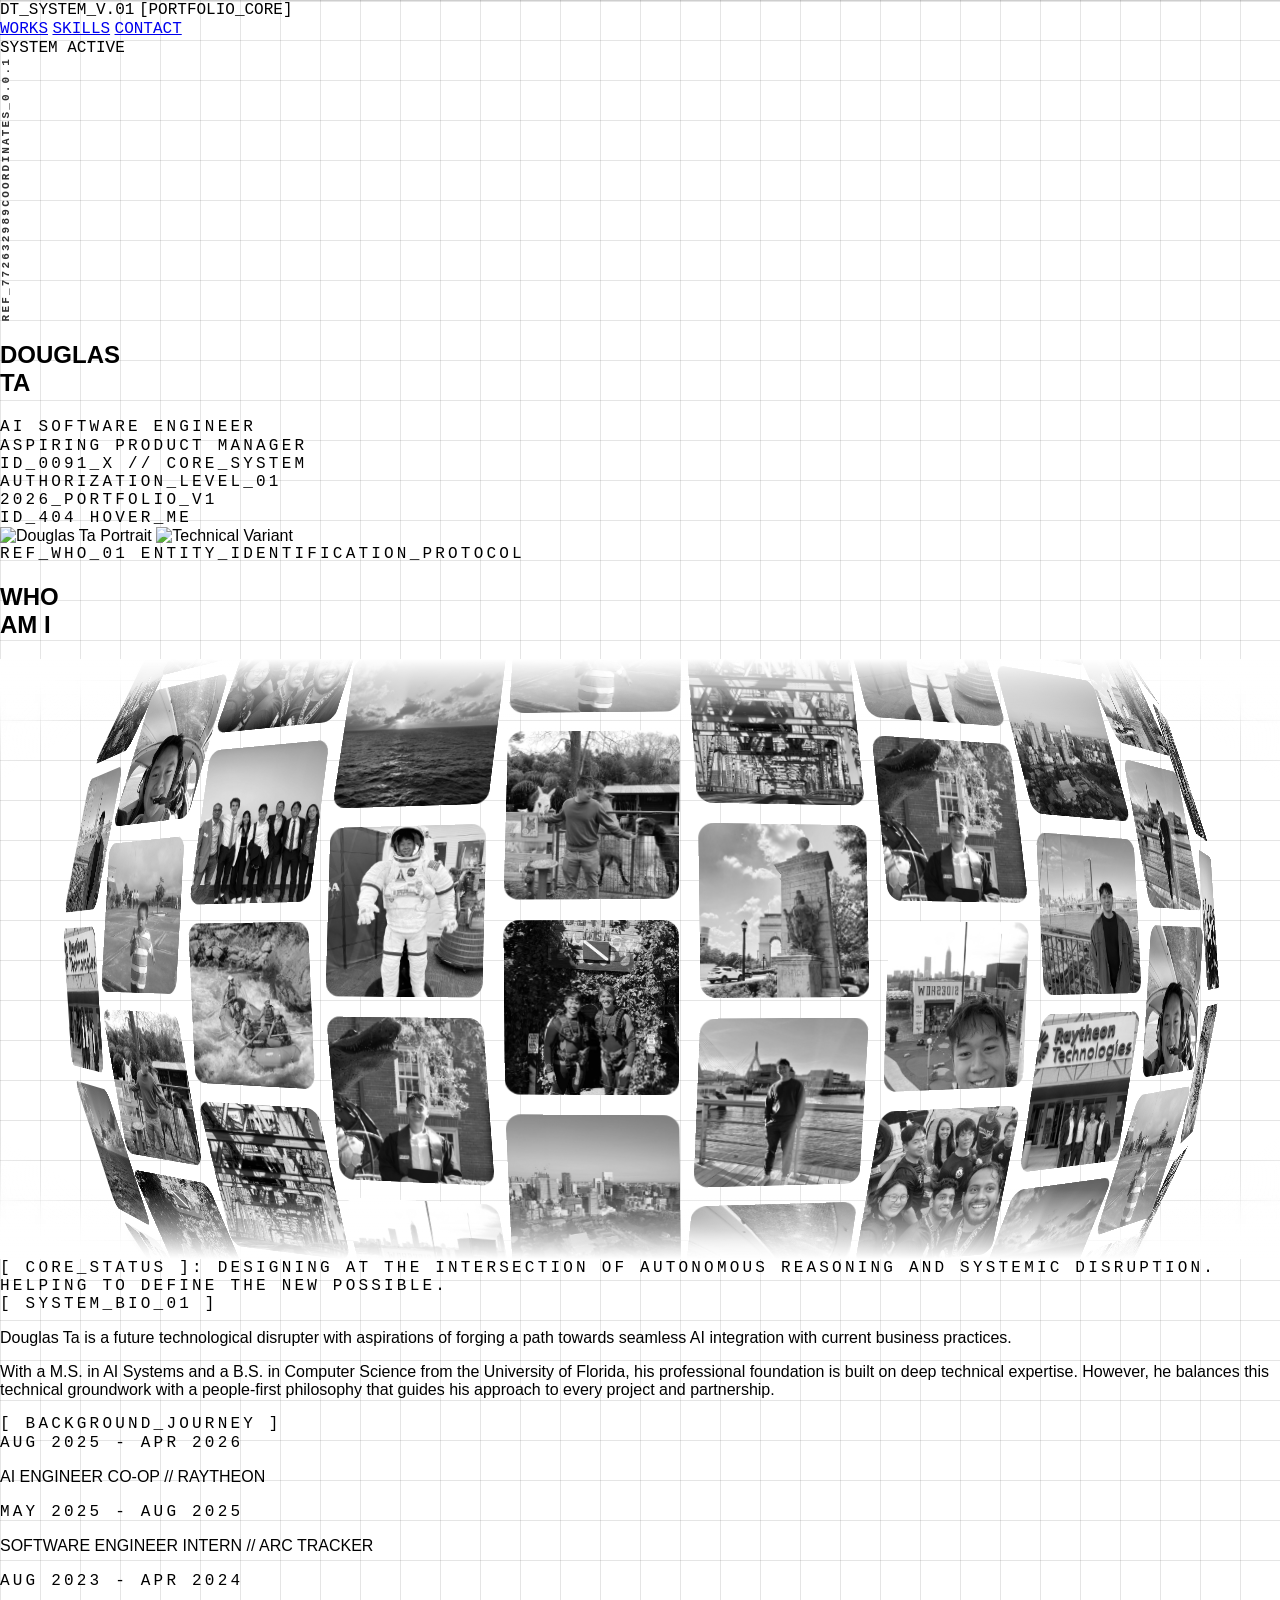
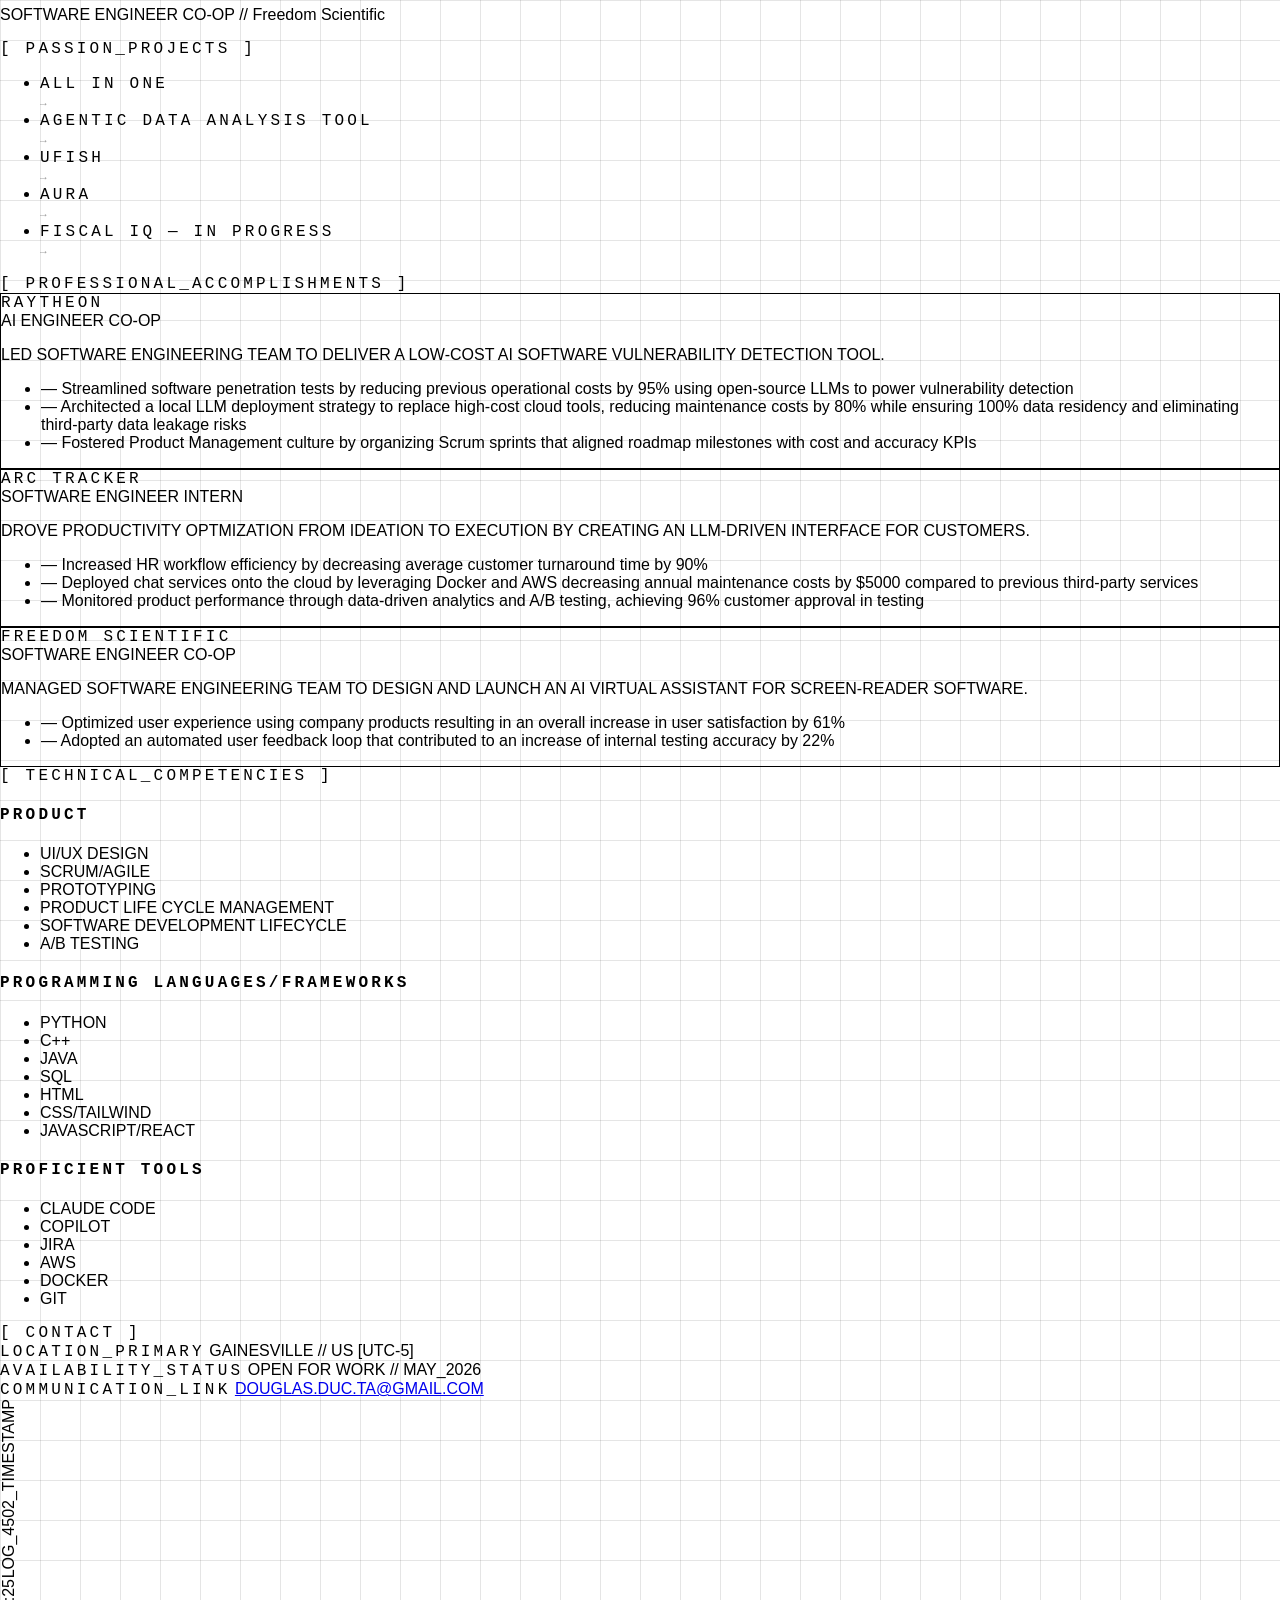
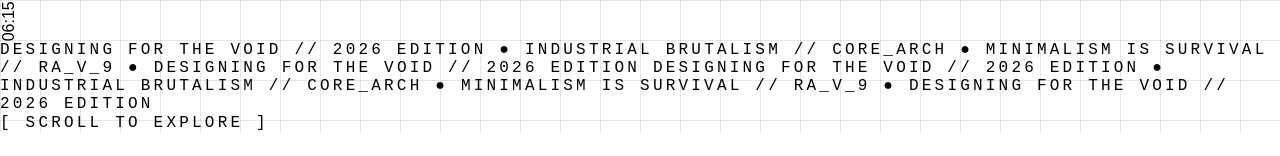
==== commit b0e80a66: "'updatedv4'" ====
--- a/index.html
+++ b/index.html
@@ -452,7 +452,7 @@
                         <li class="flex items-center justify-between gap-4 passion-project-item" data-project="youtube-notion">
                             <div class="flex items-center gap-4">
                                 <iconify-icon icon="lucide:notebook-pen" class="text-xl transition-transform group-hover:rotate-45"></iconify-icon>
-                                <span class="mono-text text-sm">YOUTUBE TO NOTION NOTES GENERATOR</span>
+                                <span class="mono-text text-sm">ALL IN ONE</span>
                             </div>
                             <span class="project-arrow">→</span>
                         </li>
@@ -542,24 +542,34 @@
                             <h4 class="mono-text text-xs font-bold mb-4">Product</h4>
                             <ul class="text-xs space-y-2 opacity-60">
                                 <li>UI/UX DESIGN</li>
-                                <li>MOTION SYSTEMS</li>
+                                <li>SCRUM/AGILE</li>
                                 <li>PROTOTYPING</li>
+                                <li>PRODUCT LIFE CYCLE MANAGEMENT</li>
+                                <li>SOFTWARE DEVELOPMENT LIFECYCLE</li>
+                                <li>A/B TESTING</li>
                             </ul>
                         </div>
                         <div>
-                            <h4 class="mono-text text-xs font-bold mb-4">Creative</h4>
+                            <h4 class="mono-text text-xs font-bold mb-4">Programming Languages/Frameworks</h4>
                             <ul class="text-xs space-y-2 opacity-60">
-                                <li>ART DIRECTION</li>
-                                <li>TYPOGRAPHY</li>
-                                <li>3D RENDERING</li>
+                                <li>PYTHON</li>
+                                <li>C++</li>
+                                <li>JAVA</li>
+                                <li>SQL</li>
+                                <li>HTML</li>
+                                <li>CSS/TAILWIND</li>
+                                <li>JAVASCRIPT/REACT</li>
                             </ul>
                         </div>
                         <div>
-                            <h4 class="mono-text text-xs font-bold mb-4">Systems</h4>
+                            <h4 class="mono-text text-xs font-bold mb-4">Proficient Tools</h4>
                             <ul class="text-xs space-y-2 opacity-60">
-                                <li>HTML/CSS/JS</li>
-                                <li>WEBGL/GLSL</li>
-                                <li>DESIGN OPS</li>
+                                <li>CLAUDE CODE</li>
+                                <li>COPILOT</li>
+                                <li>JIRA</li>
+                                <li>AWS</li>
+                                <li>DOCKER</li>
+                                <li>GIT</li>
                             </ul>
                         </div>
                     </div>
@@ -700,7 +710,7 @@
     // ── Passion Project Modal ────────────────────────────────────────
     const PROJECTS = {
         'youtube-notion': {
-            title: 'YOUTUBE TO NOTION NOTES GENERATOR',
+            title: 'ALL IN ONE',
             description: 'All-in-One is a modular knowledge capture application designed to convert multimedia content into structured learning resources. The current implementation features a YouTube-to-Notion pipeline where users paste a YouTube URL and automatically receive AI-generated notes organized into a Notion page. The system uses a React frontend and FastAPI backend to orchestrate a pipeline that fetches video metadata, categorizes the content, generates notes using Google NotebookLM, and writes the structured output to Notion while providing real-time progress updates through streaming events. The project is designed as an extensible hub for future tools that help automate knowledge capture and learning workflows.',
             tags: ['TypeScript', 'Python', 'JavaScript', 'MCP', 'NotebookLM', 'Notion'],
             link: "https://github.com/douglasta2024/All-in-One"
@@ -725,7 +735,7 @@
         },
         'fiscal-iq': {
             title: 'FISCAL IQ',
-            description: 'A personal finance intelligence tool that combines a stock portfolio tracker with AI-powered news aggregation. Users can manage portfolios, track live stock prices, and fetch curated financial news — optionally piped into Google NotebookLM for deeper AI-driven research.',
+            description: 'FISCAL IQ is a personal finance intelligence tool that combines a stock portfolio tracker with AI-powered news aggregation. Users can manage portfolios, track live stock prices, and fetch curated financial news — optionally piped into Google NotebookLM for deeper AI-driven research.',
             tags: ['FinTech', 'LLM', 'React', 'Python', 'JavaScript', 'CSS', 'HTML'],
             link: 'https://github.com/douglasta2024/Fiscal-IQ/tree/main',
             wip: true
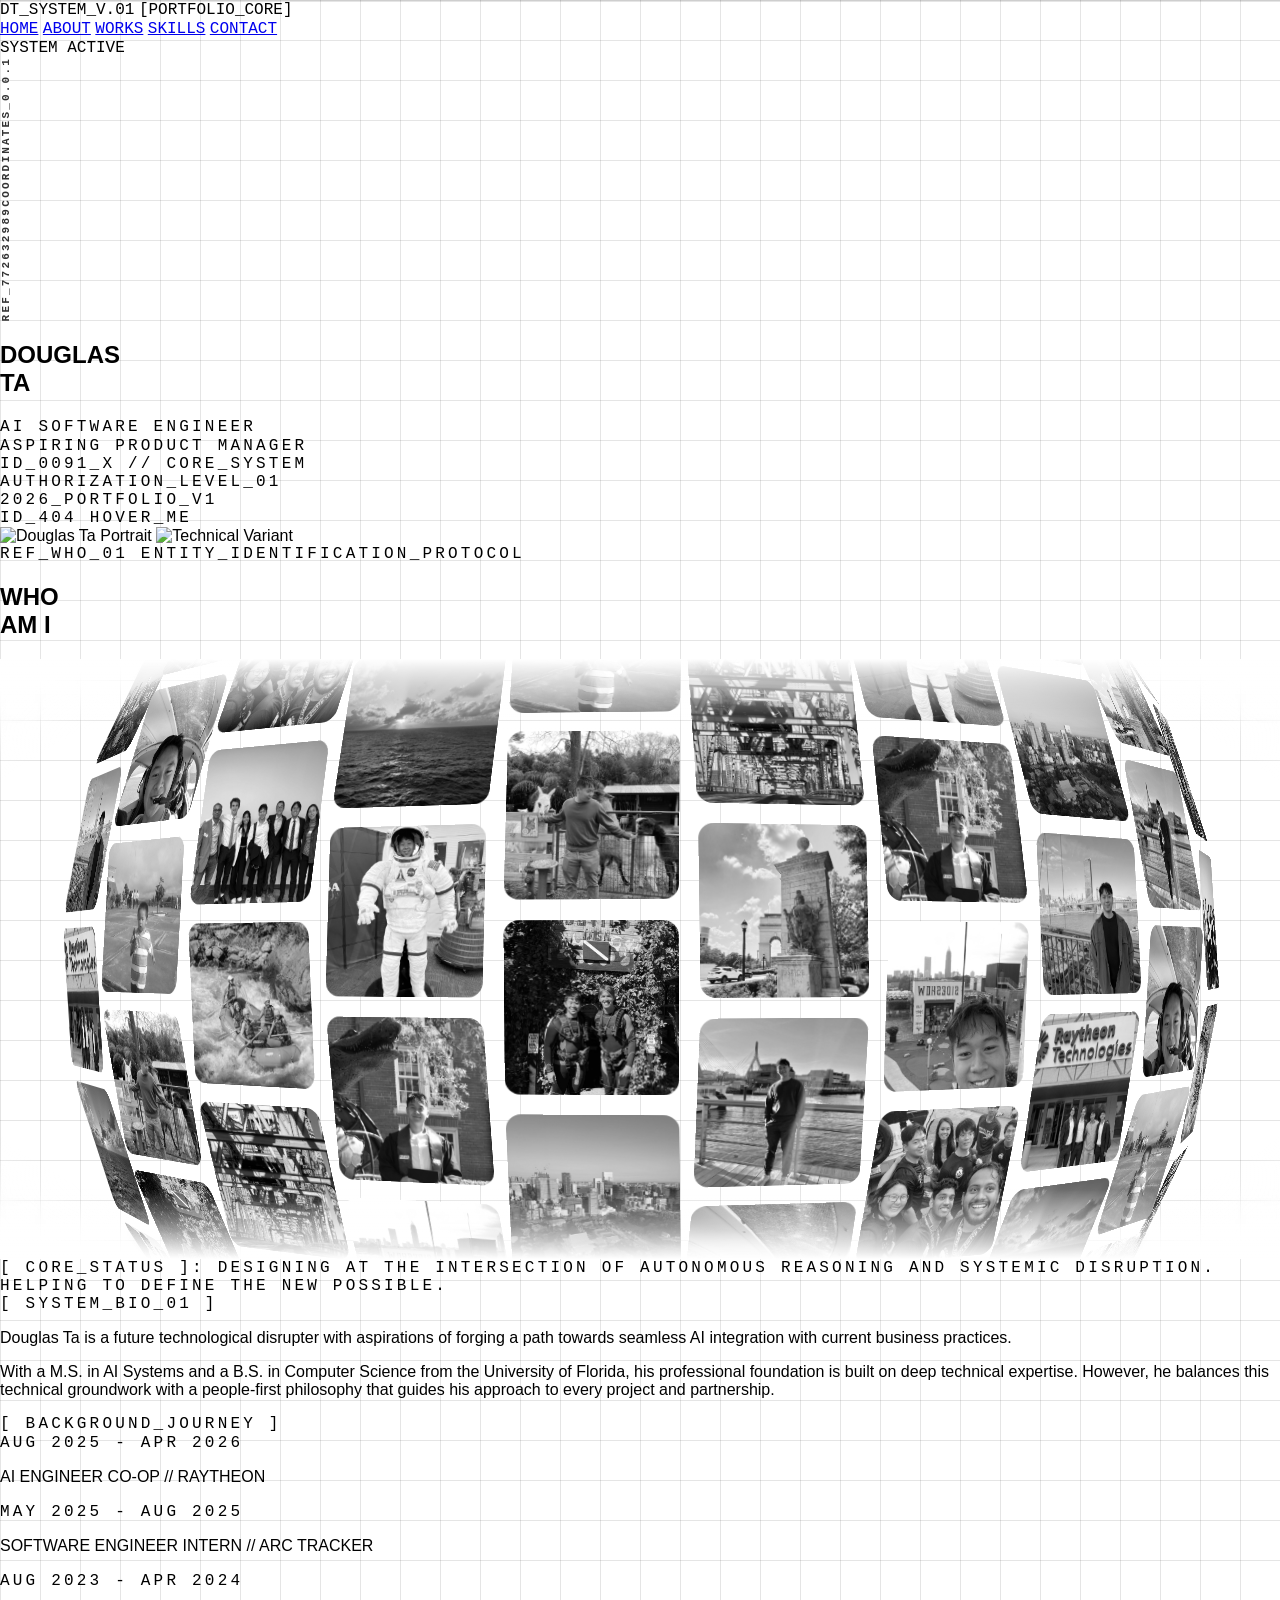
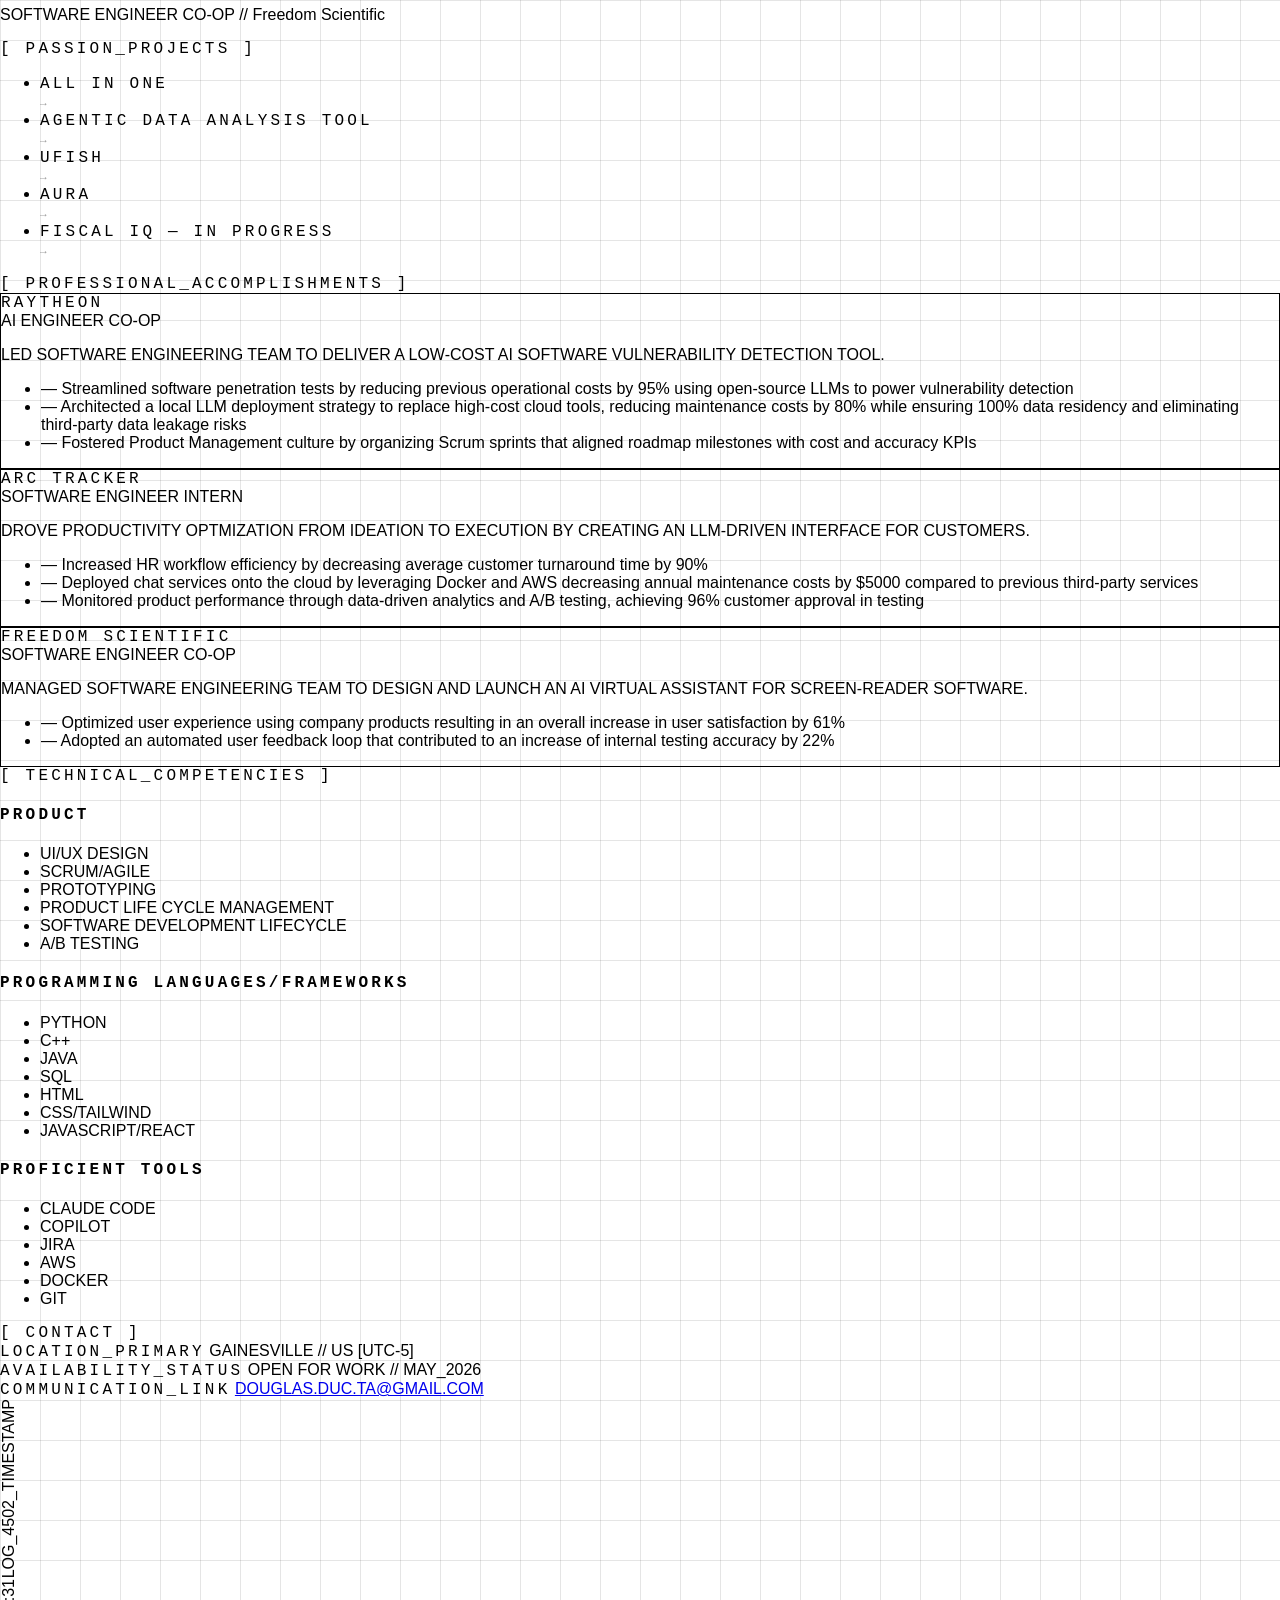
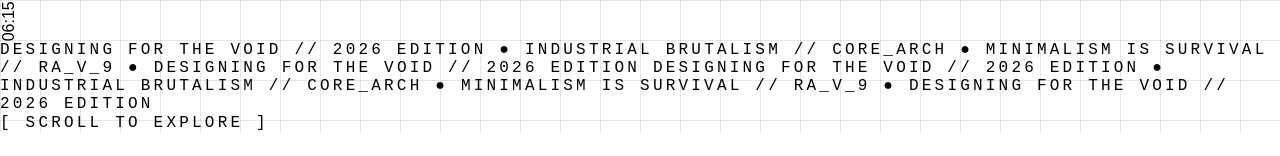
==== commit 479115f3: "'updatev5'" ====
--- a/index.html
+++ b/index.html
@@ -313,9 +313,11 @@
             <span class="uppercase tracking-[0.2em] text-xs opacity-40" style="font-family: 'Azeret Mono', monospace;">[PORTFOLIO_CORE]</span>
         </div>
         <nav class="hidden md:flex items-center gap-12">
-            <a href="#works" class="uppercase tracking-[0.2em] text-xs hover:line-through transition-all" style="font-family: 'Azeret Mono', monospace;">WORKS</a>
-            <a href="#lab" class="uppercase tracking-[0.2em] text-xs hover:line-through transition-all" style="font-family: 'Azeret Mono', monospace;">SKILLS</a>
-            <a href="#info" class="uppercase tracking-[0.2em] text-xs hover:line-through transition-all" style="font-family: 'Azeret Mono', monospace;">CONTACT</a>
+            <a href="#hero" class="uppercase tracking-[0.2em] text-xs hover:line-through transition-all" style="font-family: 'Azeret Mono', monospace;">HOME</a>
+            <a href="#info" class="uppercase tracking-[0.2em] text-xs hover:line-through transition-all" style="font-family: 'Azeret Mono', monospace;">ABOUT</a>
+            <a href="#background-journey" class="uppercase tracking-[0.2em] text-xs hover:line-through transition-all" style="font-family: 'Azeret Mono', monospace;">WORKS</a>
+            <a href="#skills-contact" class="uppercase tracking-[0.2em] text-xs hover:line-through transition-all" style="font-family: 'Azeret Mono', monospace;">SKILLS</a>
+            <a href="#skills-contact" class="uppercase tracking-[0.2em] text-xs hover:line-through transition-all" style="font-family: 'Azeret Mono', monospace;">CONTACT</a>
         </nav>
         <div class="flex items-center gap-4">
             <div class="w-3 h-3 rounded-full animate-pulse" style="background-color: #3BB143;"></div>
@@ -415,7 +417,7 @@
             </section>
 
             <!-- Section: Bio & Background -->
-            <section class="grid grid-cols-1 md:grid-cols-2 border-b border-black">
+            <section id="background-journey" class="grid grid-cols-1 md:grid-cols-2 border-b border-black">
                 <div class="p-8 border-r border-black">
                     <div class="mono-text text-[10px] mb-8">[ SYSTEM_BIO_01 ]</div>
                     <p class="text-xl font-medium leading-tight mb-6">
@@ -534,7 +536,7 @@
             </section>
 
             <!-- Section: Skills & Contact -->
-            <section class="grid grid-cols-1 md:grid-cols-3">
+            <section id="skills-contact" class="grid grid-cols-1 md:grid-cols-3">
                 <div class="col-span-2 p-8 border-r border-black">
                     <div class="mono-text text-[10px] mb-8">[ TECHNICAL_COMPETENCIES ]</div>
                     <div class="grid grid-cols-2 md:grid-cols-3 gap-8">
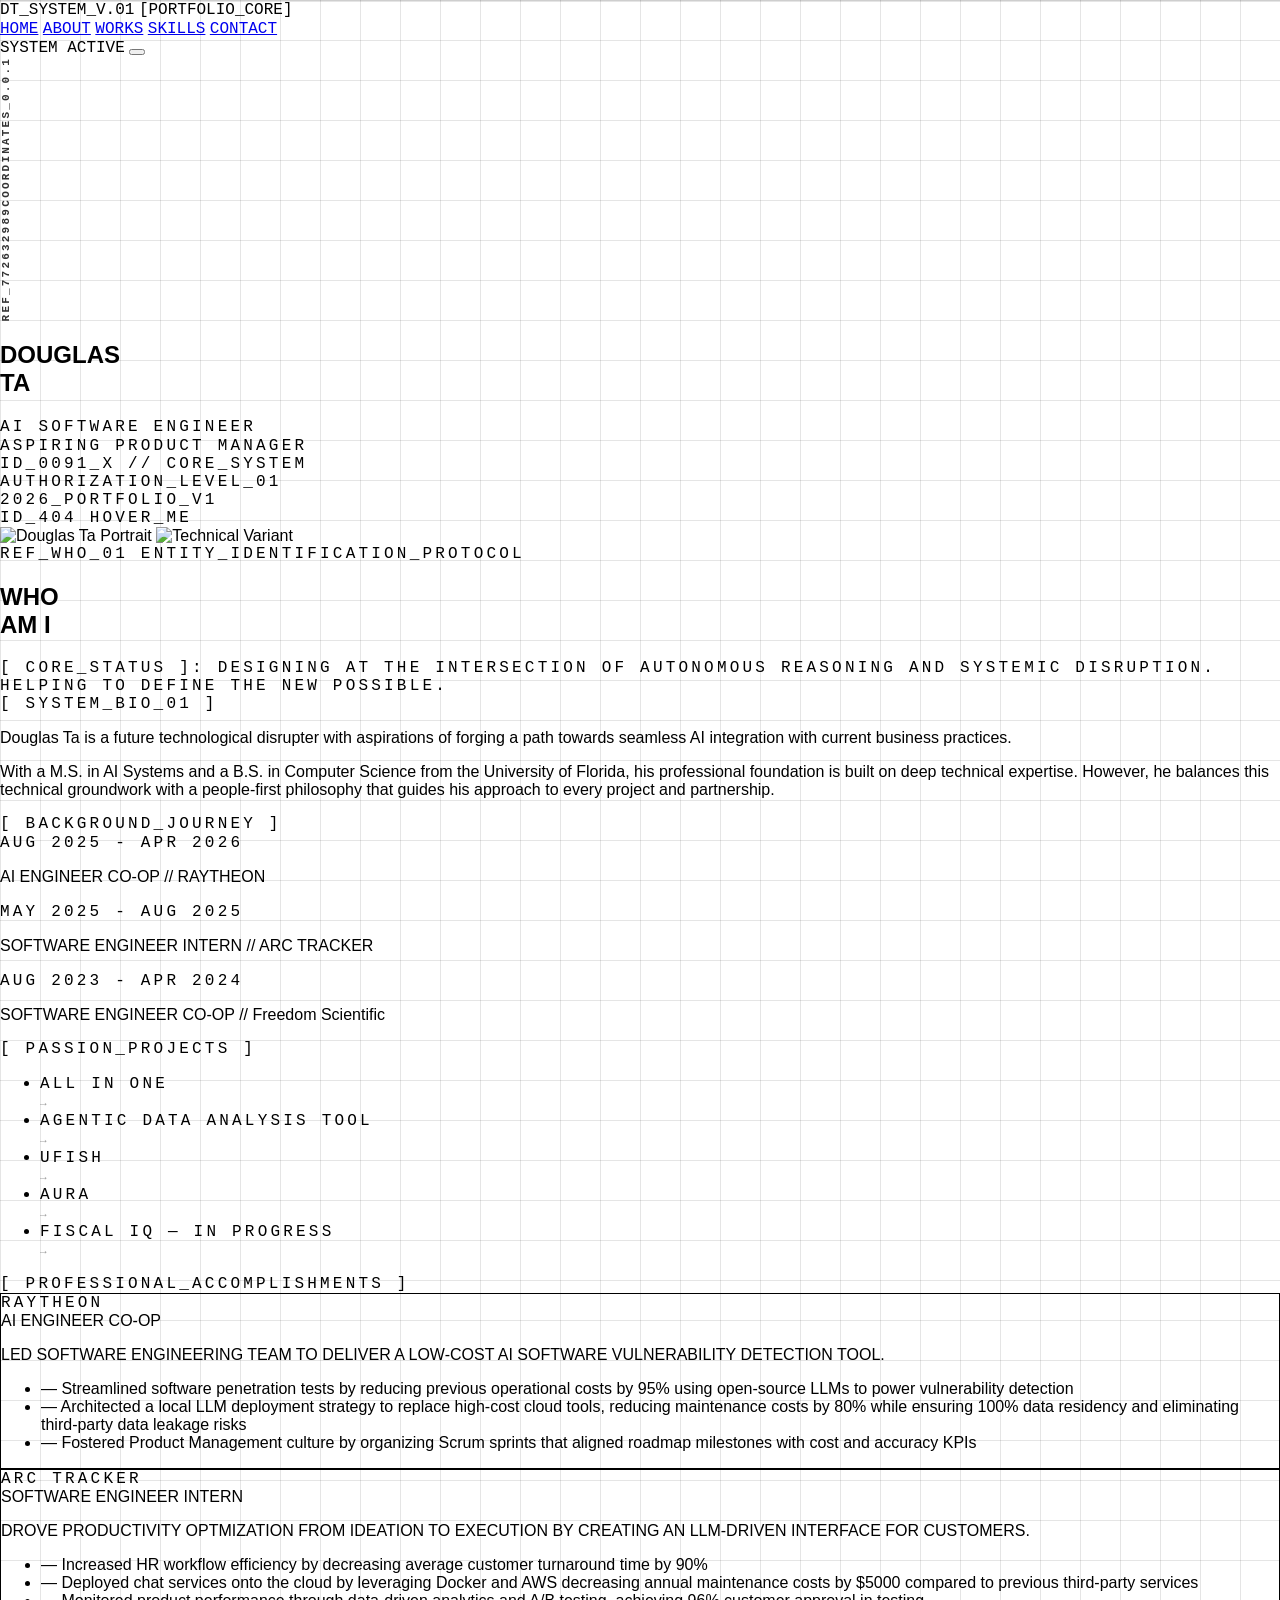
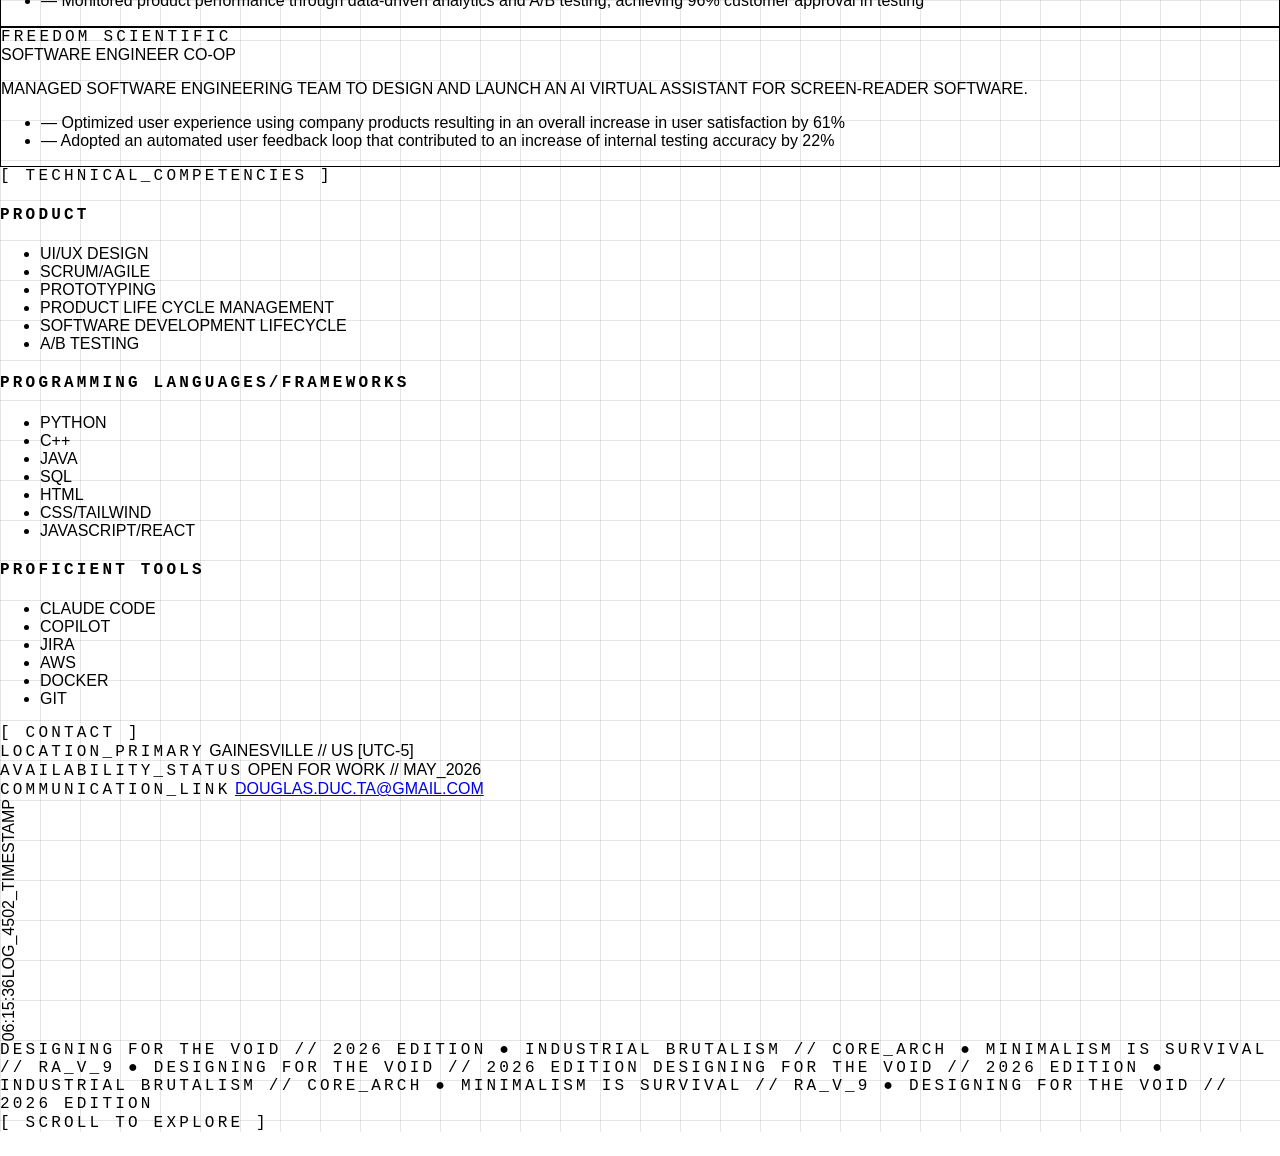
==== commit efa71d20: "fixed mobile" ====
--- a/index.html
+++ b/index.html
@@ -299,6 +299,33 @@
             color: white;
         }
         #project-modal-link.hidden { display: none; }
+
+        /* ── Mobile Fixes ─────────────────────────────────────────── */
+        @media (pointer: coarse) {
+            body { cursor: auto !important; }
+            #custom-cursor { display: none !important; }
+        }
+
+        @media (max-width: 767px) {
+            .sphere-root { --radius: 200px !important; }
+        }
+
+        #mobile-nav {
+            display: none;
+            position: fixed; inset: 0; background: white; z-index: 9998;
+            flex-direction: column; align-items: center; justify-content: center; gap: 2rem;
+            border-top: 1px solid black;
+        }
+        #mobile-nav.open { display: flex; }
+        #mobile-nav a {
+            font-family: 'Azeret Mono', monospace;
+            text-transform: uppercase;
+            letter-spacing: 0.2em;
+            font-size: 1.25rem;
+            color: black;
+            text-decoration: none;
+        }
+        #mobile-nav a:hover { text-decoration: line-through; }
     </style>
 </head>
 <body>
@@ -321,15 +348,29 @@
         </nav>
         <div class="flex items-center gap-4">
             <div class="w-3 h-3 rounded-full animate-pulse" style="background-color: #3BB143;"></div>
-            <span class="uppercase tracking-[0.2em] text-xs" style="font-family: 'Azeret Mono', monospace;">SYSTEM ACTIVE</span>
+            <span class="uppercase tracking-[0.2em] text-xs hidden sm:inline" style="font-family: 'Azeret Mono', monospace;">SYSTEM ACTIVE</span>
+            <button id="hamburger-btn" class="md:hidden flex flex-col gap-1 p-1 ml-2" aria-label="Menu">
+                <span class="block w-5 h-[1.5px] bg-black"></span>
+                <span class="block w-5 h-[1.5px] bg-black"></span>
+                <span class="block w-5 h-[1.5px] bg-black"></span>
+            </button>
         </div>
     </header>
 
+    <!-- Mobile Nav Overlay -->
+    <div id="mobile-nav">
+        <a href="#hero" class="mono-text">HOME</a>
+        <a href="#info" class="mono-text">ABOUT</a>
+        <a href="#background-journey" class="mono-text">WORKS</a>
+        <a href="#skills-contact" class="mono-text">SKILLS</a>
+        <a href="#skills-contact" class="mono-text">CONTACT</a>
+    </div>
+
     <!-- Main layout: sidebars + scrollable center -->
     <div class="flex flex-1 min-h-0 overflow-hidden">
 
         <!-- Left Sidebar -->
-        <div class="sidebar-left w-12 h-full border-r border-black flex flex-col justify-between items-center py-12 bg-white/50 backdrop-blur-sm z-30 shrink-0">
+        <div class="sidebar-left hidden md:flex w-12 h-full border-r border-black flex-col justify-between items-center py-12 bg-white/50 backdrop-blur-sm z-30 shrink-0">
             <div class="flex items-center justify-center" style="writing-mode: vertical-rl; transform: rotate(180deg); font-family: 'Azeret Mono', monospace; text-transform: uppercase; letter-spacing: 0.2em; font-size: 11px; font-weight: 600; color: #333;">
                 COORDINATES_0.0.1
             </div>
@@ -347,8 +388,8 @@
         <div class="flex-1 overflow-y-auto scroll-container">
 
             <!-- Section: Hero -->
-            <section id="hero" class="relative flex items-center justify-center border-b border-black bg-white/10 backdrop-blur-[2px]">
-                <div class="absolute top-10 left-10 pointer-events-none z-30">
+            <section id="hero" class="flex flex-col md:relative md:flex-row md:items-center md:justify-center border-b border-black bg-white/10 backdrop-blur-[2px] pb-8 md:pb-0">
+                <div class="p-6 md:p-0 md:absolute md:top-10 md:left-10 pointer-events-none z-30">
                     <h1 class="text-5xl md:text-6xl lg:text-7xl font-bold tracking-tighter leading-[0.8] text-black">DOUGLAS<br>TA</h1>
                     <div class="flex items-center gap-2 mt-4">
                         <div class="w-12 h-[1px] bg-black"></div>
@@ -364,7 +405,7 @@
                     <div class="opacity-40">AUTHORIZATION_LEVEL_01</div>
                     <div class="opacity-40 mt-1">2026_PORTFOLIO_V1</div>
                 </div>
-                <div class="image-container relative h-[65vh] aspect-[4/5] bg-neutral-100 border-[16px] border-black transition-all duration-700 hover:shadow-[30px_30px_0px_rgba(0,0,0,0.1)] group z-20">
+                <div class="image-container relative mt-14 md:mt-0 h-[50vh] md:h-[65vh] aspect-[4/5] bg-neutral-100 border-[16px] border-black transition-all duration-700 hover:shadow-[30px_30px_0px_rgba(0,0,0,0.1)] group z-20">
                     <div class="absolute -top-10 left-0 mono-text text-[10px] flex items-center gap-2">
                         <span class="px-2 py-0.5 bg-black text-white">ID_404</span>
                         <span>HOVER_ME</span>
@@ -386,12 +427,12 @@
                     <span class="px-2 py-0.5 bg-black text-white">REF_WHO_01</span>
                     <span>ENTITY_IDENTIFICATION_PROTOCOL</span>
                 </div>
-                <div class="flex items-center gap-8">
-                    <h2 class="text-8xl md:text-[12rem] font-bold tracking-tighter leading-[0.8] text-black shrink-0">
+                <div class="flex flex-col md:flex-row items-start md:items-center gap-8">
+                    <h2 class="text-6xl md:text-[12rem] font-bold tracking-tighter leading-[0.8] text-black shrink-0">
                         WHO<br>AM I
                     </h2>
-                    <div class="flex-1 flex flex-col">
-                        <div class="relative overflow-hidden" style="height:600px;">
+                    <div class="flex-1 flex flex-col w-full">
+                        <div class="relative overflow-hidden h-[300px] md:h-[600px]">
                             <div class="sphere-root" id="dome-root"
                                 style="--segments-x:26;--segments-y:26;--overlay-blur-color:#ffffff;--tile-radius:16px;--enlarge-radius:16px;--image-filter:grayscale(1)">
                                 <main class="sphere-main" id="dome-main">
@@ -418,7 +459,7 @@
 
             <!-- Section: Bio & Background -->
             <section id="background-journey" class="grid grid-cols-1 md:grid-cols-2 border-b border-black">
-                <div class="p-8 border-r border-black">
+                <div class="p-8 border-b border-black md:border-b-0 md:border-r md:border-black">
                     <div class="mono-text text-[10px] mb-8">[ SYSTEM_BIO_01 ]</div>
                     <p class="text-xl font-medium leading-tight mb-6">
                         Douglas Ta is a future technological disrupter with aspirations of forging a path towards seamless AI integration with current business practices.
@@ -448,7 +489,7 @@
 
             <!-- Section: Interests & Accomplishments -->
             <section class="grid grid-cols-1 md:grid-cols-2 border-b border-black">
-                <div class="p-8 border-r border-black">
+                <div class="p-8 border-b border-black md:border-b-0 md:border-r md:border-black">
                     <div class="mono-text text-[10px] mb-8">[ PASSION_PROJECTS ]</div>
                     <ul class="space-y-4">
                         <li class="flex items-center justify-between gap-4 passion-project-item" data-project="youtube-notion">
@@ -537,7 +578,7 @@
 
             <!-- Section: Skills & Contact -->
             <section id="skills-contact" class="grid grid-cols-1 md:grid-cols-3">
-                <div class="col-span-2 p-8 border-r border-black">
+                <div class="col-span-2 p-8 border-b border-black md:border-b-0 md:border-r md:border-black">
                     <div class="mono-text text-[10px] mb-8">[ TECHNICAL_COMPETENCIES ]</div>
                     <div class="grid grid-cols-2 md:grid-cols-3 gap-8">
                         <div>
@@ -598,7 +639,7 @@
         </div>
 
         <!-- Right Sidebar -->
-        <div class="sidebar-right w-16 h-full border-l border-black flex flex-col justify-between items-center py-4 bg-white/50 backdrop-blur-sm z-30 shrink-0">
+        <div class="sidebar-right hidden md:flex w-16 h-full border-l border-black flex-col justify-between items-center py-4 bg-white/50 backdrop-blur-sm z-30 shrink-0">
             <div class="text-[10px] text-[#666] font-mono uppercase tracking-[0.2em]" style="writing-mode: vertical-rl; transform: rotate(180deg);">
                 LOG_4502_TIMESTAMP
             </div>
@@ -657,7 +698,7 @@
                 <span>DESIGNING FOR THE VOID // 2026 EDITION</span>
             </div>
         </div>
-        <div class="flex items-center gap-4 border-l border-black pl-8 ml-8 shrink-0">
+        <div class="hidden md:flex items-center gap-4 border-l border-black pl-8 ml-8 shrink-0">
             <span class="uppercase text-xs whitespace-nowrap" style="font-family: 'Azeret Mono', monospace; letter-spacing: 0.2em;">[ SCROLL TO EXPLORE ]</span>
             <iconify-icon icon="lucide:chevron-down" class="animate-bounce"></iconify-icon>
         </div>
@@ -666,6 +707,14 @@
 </div>
 
 <script>
+    // Hamburger menu
+    const hamburger = document.getElementById('hamburger-btn');
+    const mobileNav = document.getElementById('mobile-nav');
+    if (hamburger && mobileNav) {
+        hamburger.addEventListener('click', () => mobileNav.classList.toggle('open'));
+        mobileNav.querySelectorAll('a').forEach(a => a.addEventListener('click', () => mobileNav.classList.remove('open')));
+    }
+
     const cursor = document.getElementById('custom-cursor');
     const body = document.body;
 
@@ -806,6 +855,7 @@
             { src: 'assets/White-Water-Rafting.jpg', alt: 'White Water Rafting' },
             { src: 'assets/Freedom-Scientific-IPPD.jpg', alt: 'Freedom Scientific IPPD' },
             { src: 'assets/UF-Badminton.jpg', alt: 'UF Badminton' },
+            { src: 'assets/denver.jpg', alt: 'Denver' },
         ];
         const segments = 26;
         const maxVerticalRotationDeg = 4;
@@ -815,8 +865,9 @@
         const minRadius = 500;
         const fit = 0.9;
         const padFactor = 0.25;
-        const openedImageWidth = '250px';
-        const openedImageHeight = '350px';
+        const isMobile = () => window.innerWidth < 768;
+        const getOpenedImageWidth = () => isMobile() ? '140px' : '250px';
+        const getOpenedImageHeight = () => isMobile() ? '190px' : '350px';
 
         const clampVal = (v, mn, mx) => Math.min(Math.max(v, mn), mx);
         const normalizeAngle = d => ((d % 360) + 360) % 360;
@@ -1036,13 +1087,13 @@
                 rootEl.setAttribute('data-enlarging', 'true');
             }, 16);
 
-            if (openedImageWidth || openedImageHeight) {
+            if (getOpenedImageWidth() || getOpenedImageHeight()) {
                 overlay.addEventListener('transitionend', function onFirst(ev) {
                     if (ev.propertyName !== 'transform') return;
                     overlay.removeEventListener('transitionend', onFirst);
                     const prevT = overlay.style.transition;
                     overlay.style.transition = 'none';
-                    const tw = openedImageWidth || `${frameR.width}px`, th = openedImageHeight || `${frameR.height}px`;
+                    const tw = getOpenedImageWidth() || `${frameR.width}px`, th = getOpenedImageHeight() || `${frameR.height}px`;
                     const tmp = document.createElement('div');
                     tmp.style.cssText = `position:absolute;width:${tw};height:${th};visibility:hidden;`;
                     document.body.appendChild(tmp);
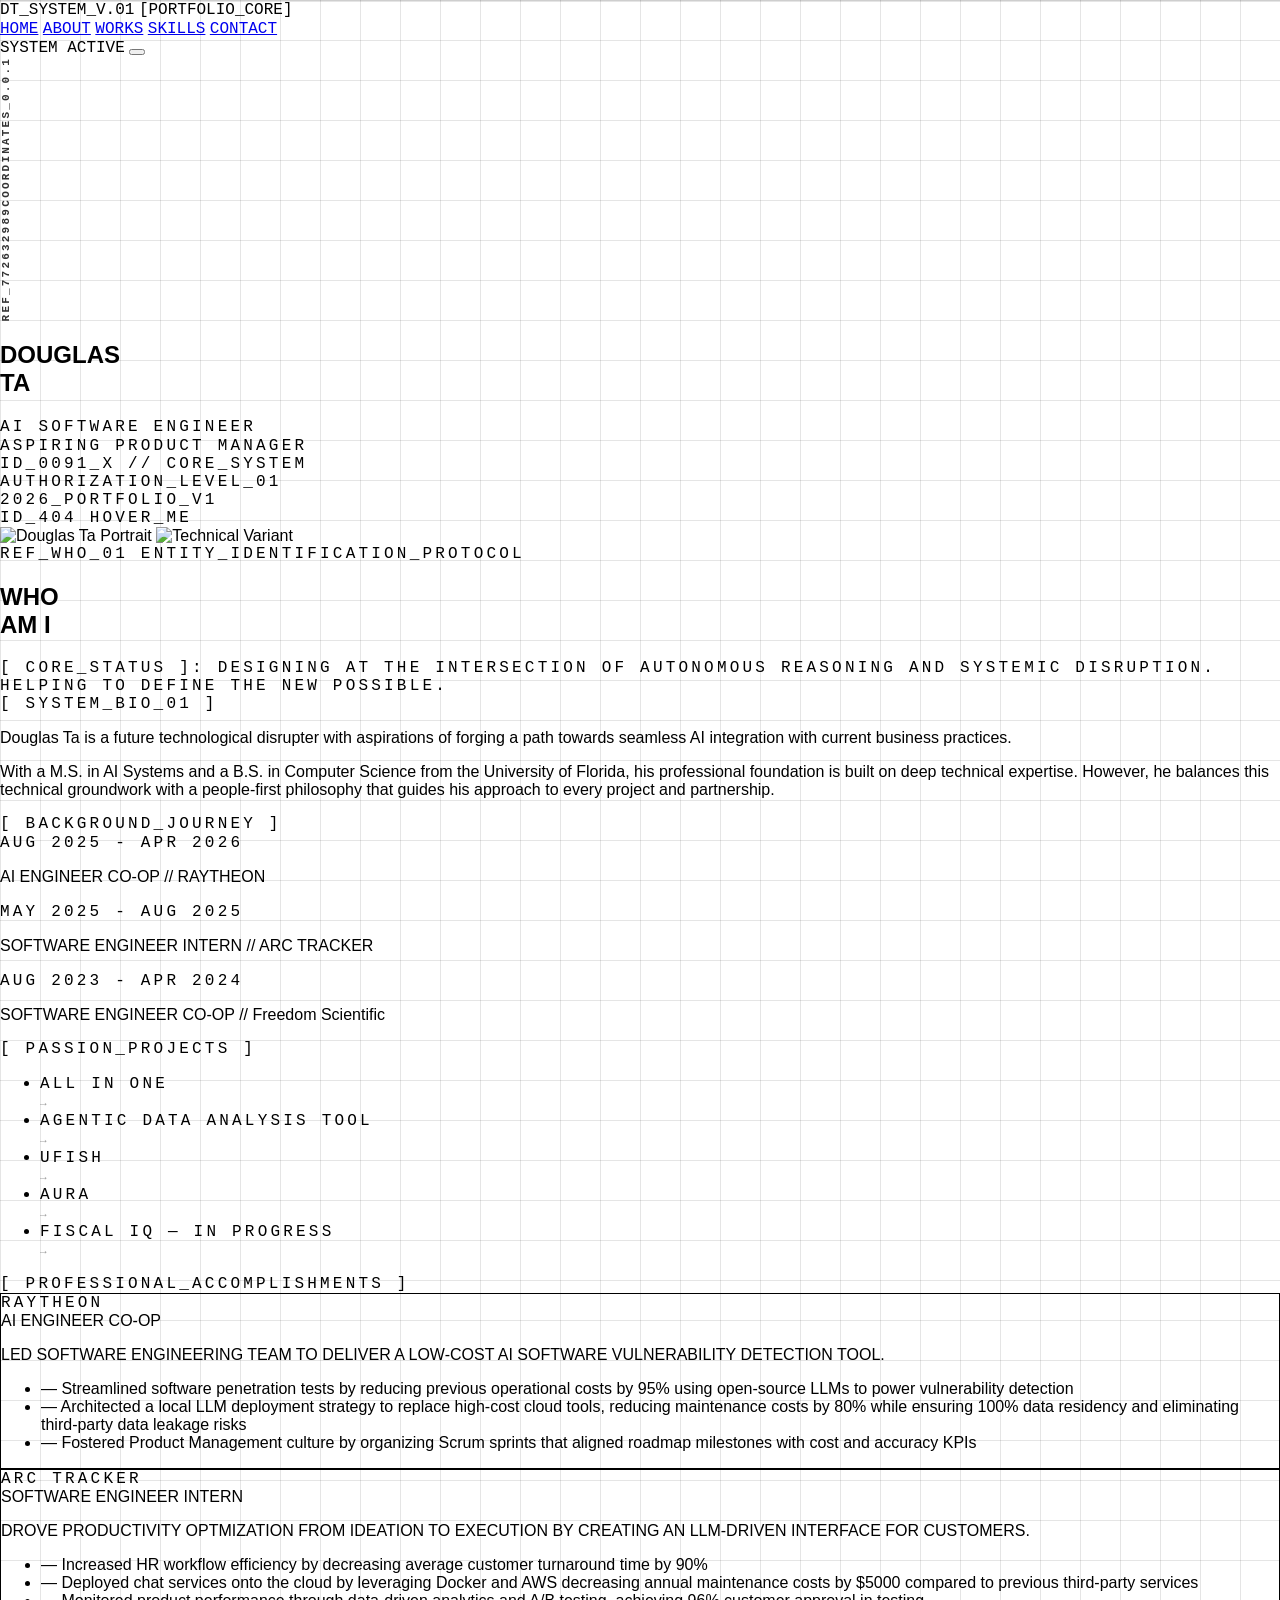
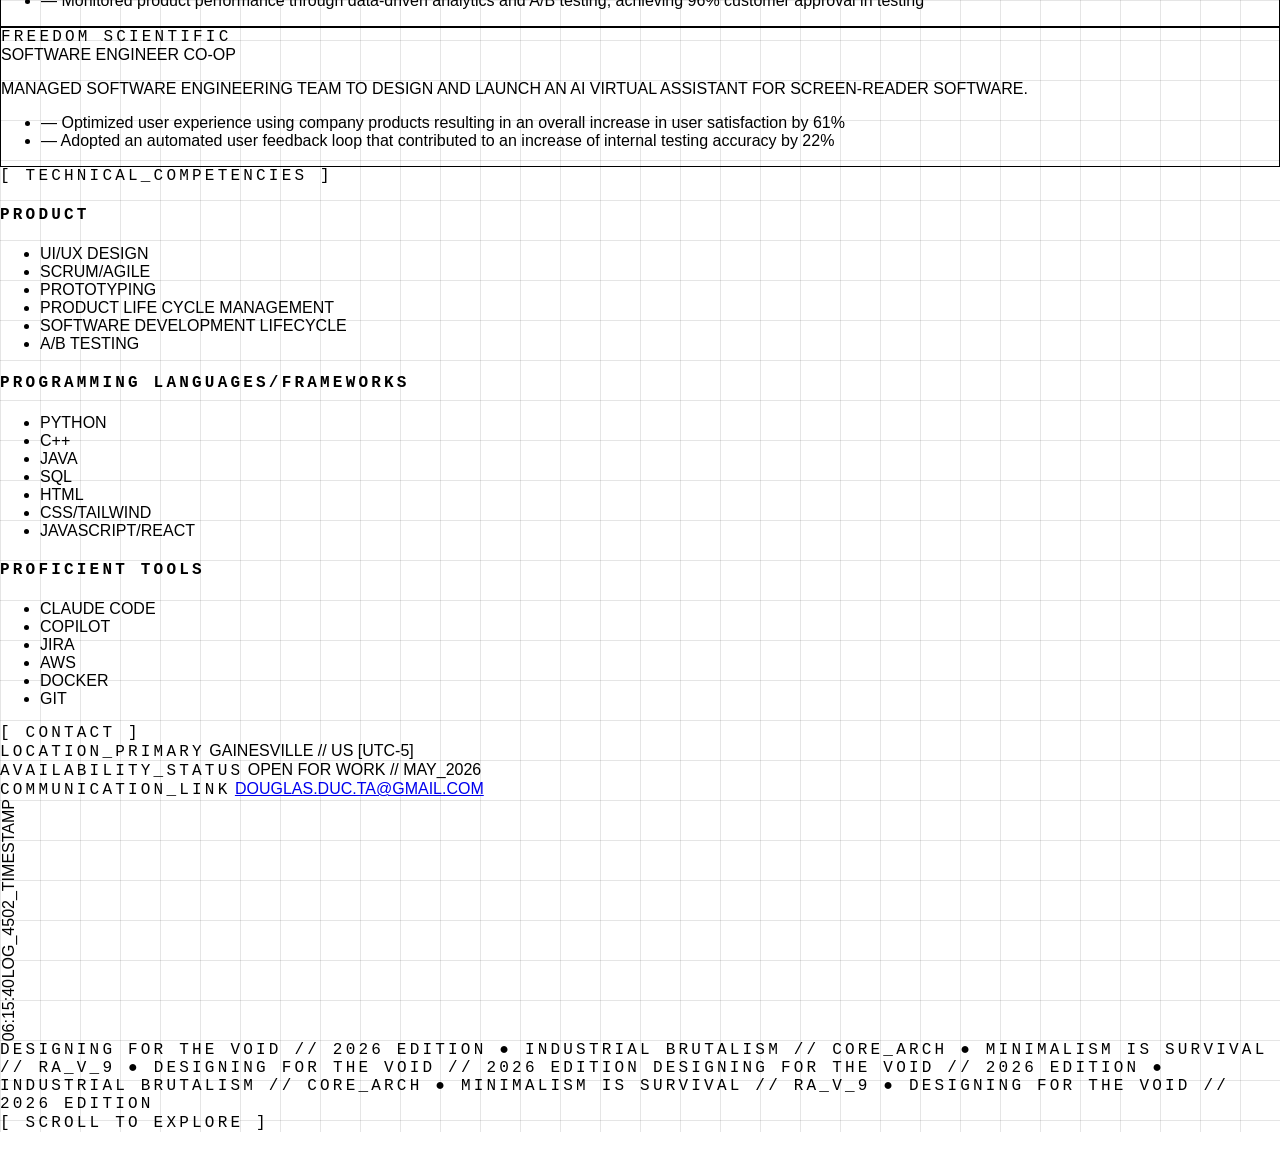
==== commit adb22f91: "updated contact" ====
--- a/index.html
+++ b/index.html
@@ -617,21 +617,28 @@
                         </div>
                     </div>
                 </div>
-                <div class="p-8 bg-black text-white">
-                    <div class="mono-text text-[10px] mb-8 text-neutral-400">[ CONTACT ]</div>
-                    <div class="space-y-6">
-                        <div>
-                            <span class="block text-[10px] mono-text opacity-40 mb-1">LOCATION_PRIMARY</span>
-                            <span class="text-sm">GAINESVILLE // US [UTC-5]</span>
+                <div class="p-8 bg-black text-white flex justify-between">
+                    <div class="flex-1">
+                        <div class="mono-text text-[10px] mb-8 text-neutral-400">[ CONTACT ]</div>
+                        <div class="space-y-6">
+                            <div>
+                                <span class="block text-[10px] mono-text opacity-40 mb-1">LOCATION_PRIMARY</span>
+                                <span class="text-sm">GAINESVILLE // US [UTC-5]</span>
+                            </div>
+                            <div>
+                                <span class="block text-[10px] mono-text opacity-40 mb-1">AVAILABILITY_STATUS</span>
+                                <span class="text-sm text-green-400">OPEN FOR WORK // MAY_2026</span>
+                            </div>
+                            <div>
+                                <span class="block text-[10px] mono-text opacity-40 mb-1">COMMUNICATION_LINK</span>
+                                <a href="mailto:hello@douglasta.com" class="text-sm underline hover:text-neutral-400 transition-colors">DOUGLAS.DUC.TA@GMAIL.COM</a>
+                            </div>
                         </div>
-                        <div>
-                            <span class="block text-[10px] mono-text opacity-40 mb-1">AVAILABILITY_STATUS</span>
-                            <span class="text-sm text-green-400">OPEN FOR WORK // MAY_2026</span>
-                        </div>
-                        <div>
-                            <span class="block text-[10px] mono-text opacity-40 mb-1">COMMUNICATION_LINK</span>
-                            <a href="mailto:hello@douglasta.com" class="text-sm underline hover:text-neutral-400 transition-colors">DOUGLAS.DUC.TA@GMAIL.COM</a>
-                        </div>
+                    </div>
+                    <div class="flex flex-col gap-8 items-center justify-center pl-8 border-l border-white/20">
+                        <a href="https://github.com/douglasta2024/AI-Projects-Portfolio" target="_blank" class="hover:scale-125 transition-transform text-white"><iconify-icon icon="lucide:github" class="text-2xl"></iconify-icon></a>
+                        <a href="https://linkedin.com/in/douglas-ta/" target="_blank" class="hover:scale-125 transition-transform text-white"><iconify-icon icon="lucide:linkedin" class="text-2xl"></iconify-icon></a>
+                        <a href="https://instagram.com/douglas_ta30" target="_blank" class="hover:scale-125 transition-transform text-white"><iconify-icon icon="lucide:instagram" class="text-2xl"></iconify-icon></a>
                     </div>
                 </div>
             </section>
